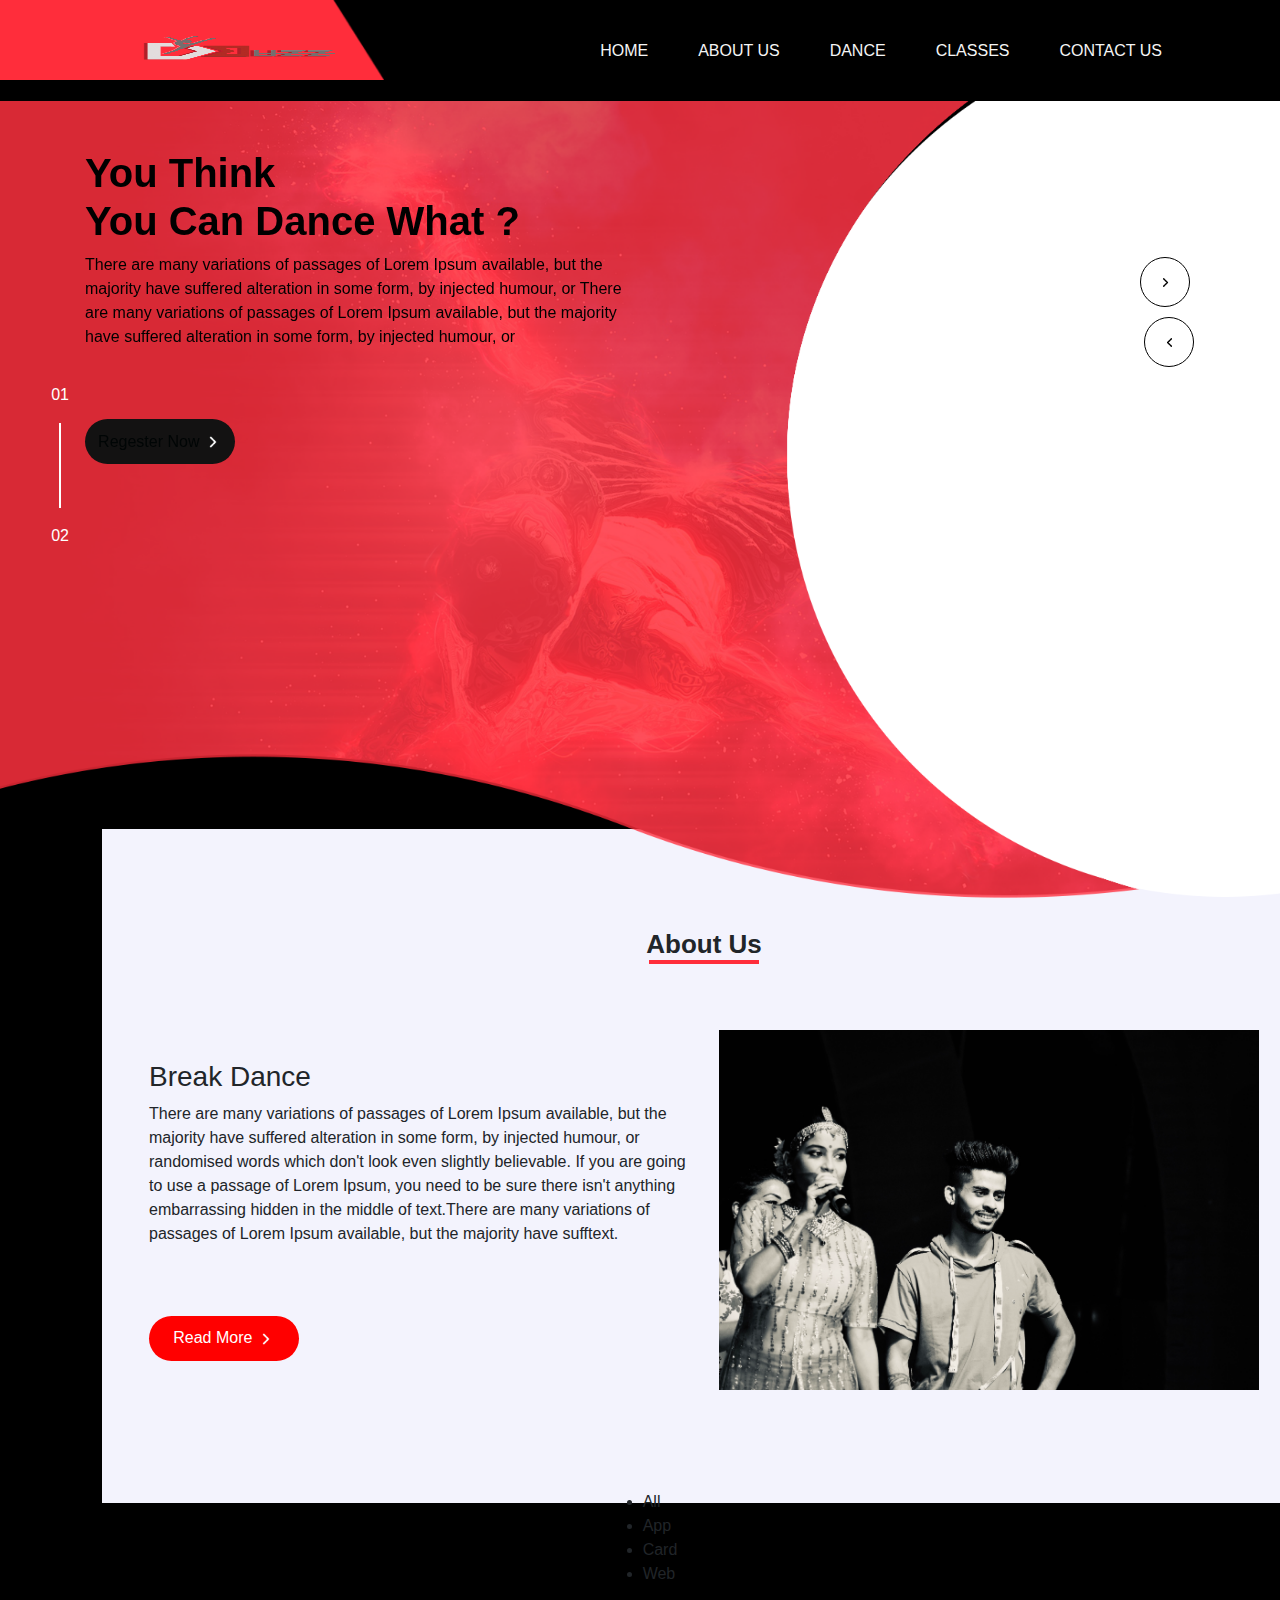
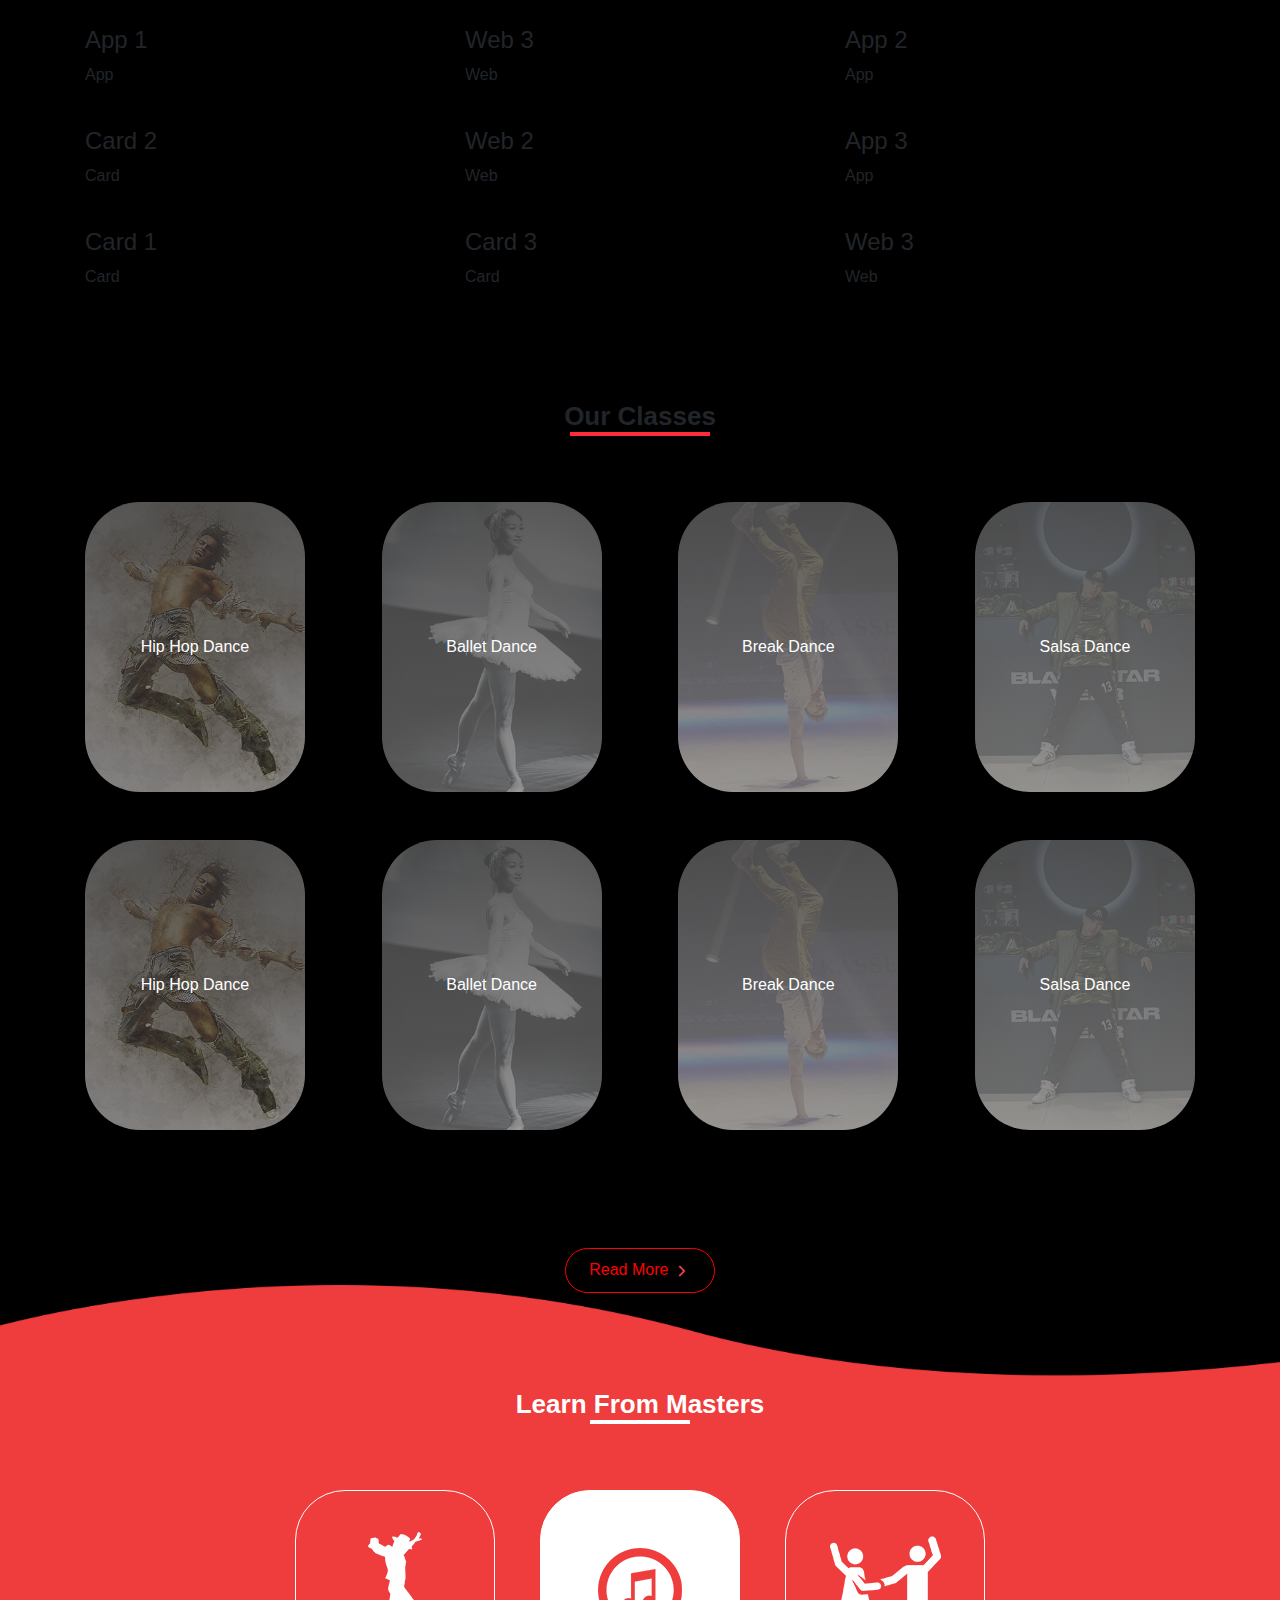
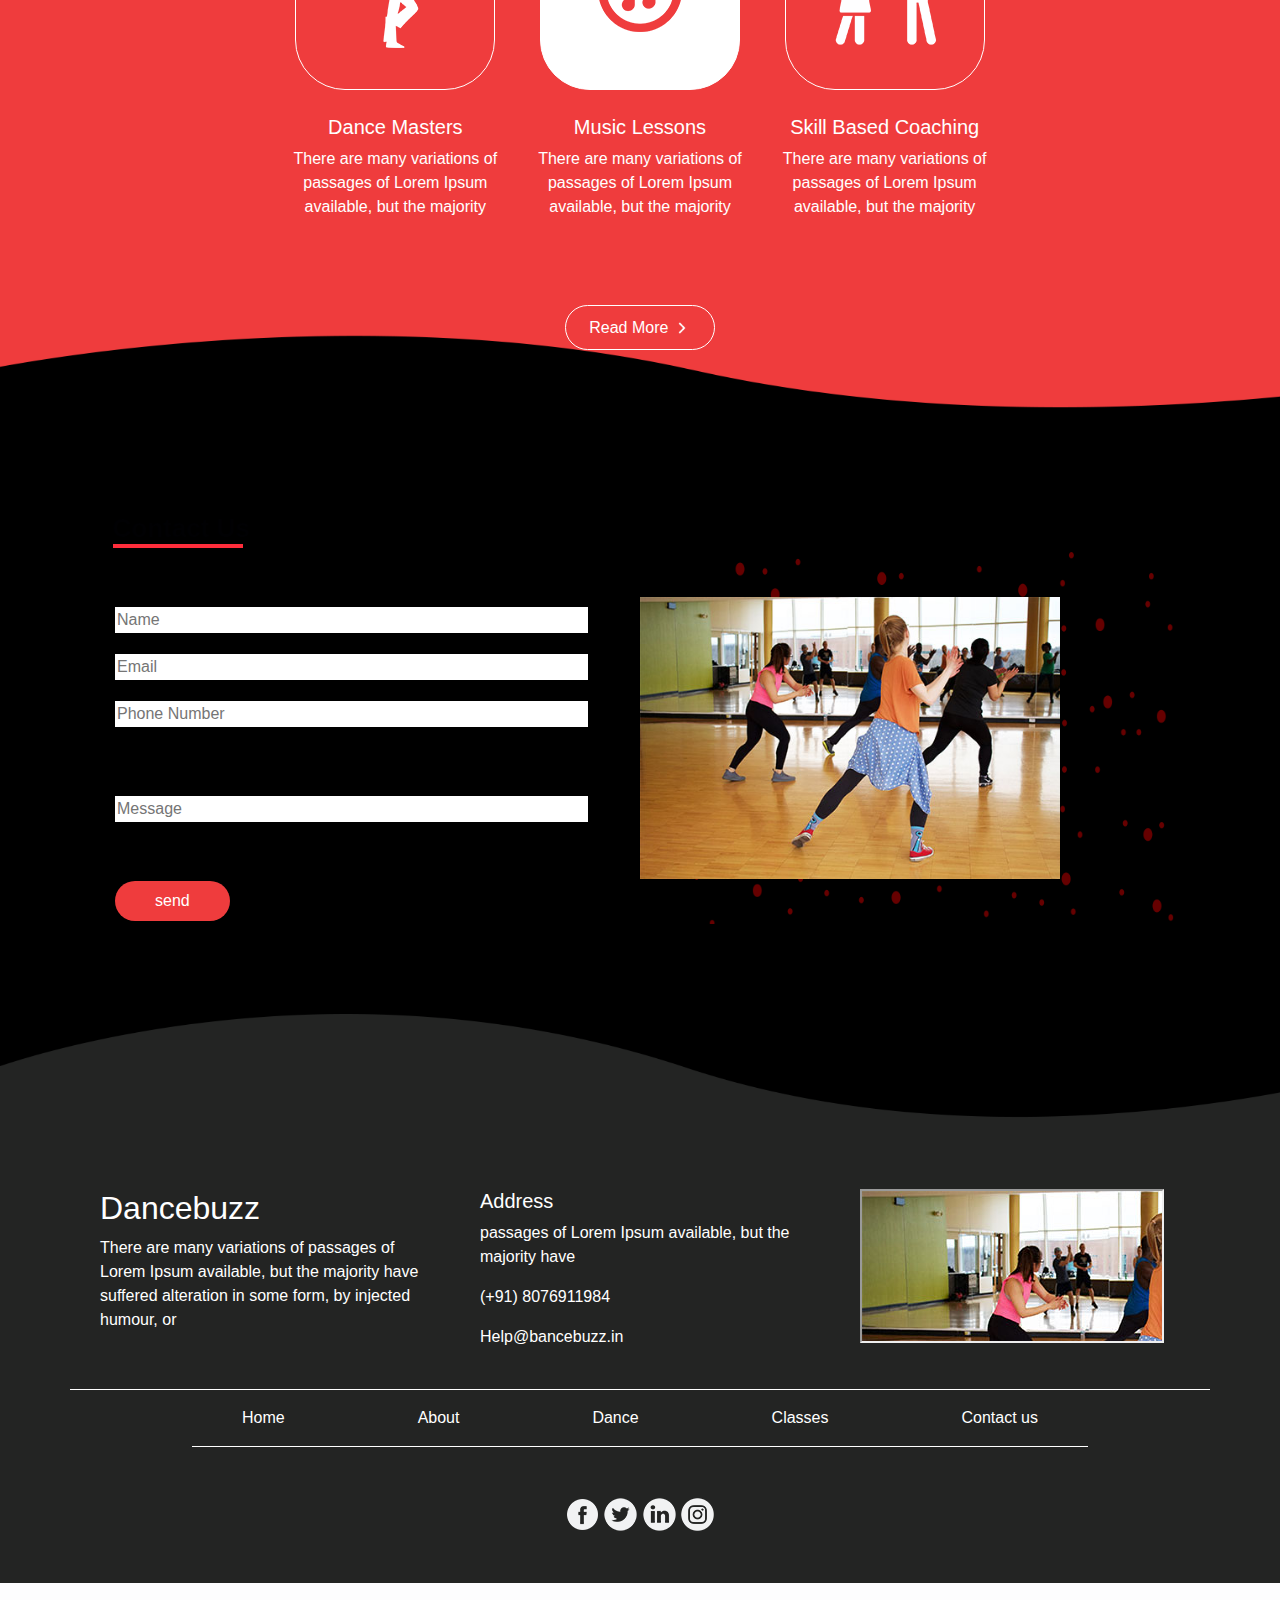
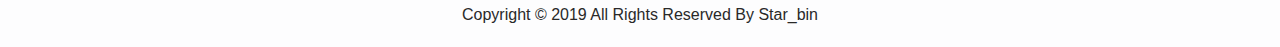
==== index.html @ ec60805b "first commit" ====
<!DOCTYPE html>
<html>

<head>
  <!-- Basic -->
  <meta charset="utf-8" />
  <meta http-equiv="X-UA-Compatible" content="IE=edge" />
  <!-- Mobile Metas -->
  <meta name="viewport" content="width=device-width, initial-scale=1, shrink-to-fit=no" />
  <!-- Site Metas -->
  <meta name="keywords" content="Dancebuzz" />
  <meta name="description" content="bancebuzz.in" />
  <meta name="author" content="robin thakur" />

  <title>Dancebuzz</title>

  <!-- slider stylesheet -->
  <link rel="stylesheet" type="text/css" href="js/owlcarousal.css"/>

  <!-- bootstrap core css -->
  <link rel="stylesheet" type="text/css" href="css/bootstrap.css" />

  <!-- fonts style -->
  <link href="css/popins.css" rel="stylesheet">
  <!-- Custom styles for this template -->
  <link href="css/style.css" rel="stylesheet" />
  <!-- responsive style -->
  <link href="css/responsive.css" rel="stylesheet" />
</head>

<body>

  <div class="hero_area">
    <!-- header section strats -->
    <header class="header_section">
      <div class="container">
        <nav class="navbar navbar-expand-lg custom_nav-container pt-3">
          <a class="navbar-brand" href="index.html">
            <img  class="navbar-brand" src="images/IMG/Dancebuzz logo original.png" alt="" width="300" height="60" class="d-inline-block align-text-top">
          
          </a>
          <button class="navbar-toggler" type="button" data-toggle="collapse" data-target="#navbarSupportedContent"
            aria-controls="navbarSupportedContent" aria-expanded="false" aria-label="Toggle navigation">
            <span class="navbar-toggler-icon"></span>
          </button>

          <div class="collapse navbar-collapse" id="navbarSupportedContent">
            <ul class="navbar-nav ml-auto mr-2">
              <li class="nav-item active">
                <a class="nav-link" href="index.html">Home <span class="sr-only">(current)</span></a>
              </li>
              <li class="nav-item">
                <a class="nav-link" href="about.html">About Us </a>
              </li>
              <li class="nav-item">
                <a class="nav-link" href="dance.html">Dance</a>
              </li>
              <li class="nav-item">
                <a class="nav-link" href="classes.html">Classes</a>
              </li>
              <li class="nav-item">
                <a class="nav-link" href="contact.html">Contact us</a>
              </li>
            </ul>
          </div>
        </nav>
      </div>
    </header>
    <!-- end header section -->
    <!-- slider section -->
    <section class=" slider_section position-relative">
      <div class="number-container d-none d-md-block">
        <div class="number-box">
          <span>
            01
          </span>
          <hr>
          <span>
            02
          </span>
        </div>
      </div>
      <div id="carouselExampleControls" class="carousel slide" data-ride="carousel">
        <div class="carousel-inner">
          <div class="carousel-item active">
            <div class="container slider_item-box">
              <div class="row pt-5">
                <div class="col-md-6">
                  <div class="slider-box-detail">
                    <h1>
                      You Think <br>
                      You Can Dance What ?
                    </h1>
                    <p>
                      There are many variations of passages of Lorem Ipsum available, but the majority have suffered
                      alteration in
                      some form, by injected humour, or There are many variations of passages of Lorem Ipsum available,
                      but
                      the
                      majority have suffered alteration in some form, by injected humour, or 
                    </p>
                    <div>
                      <a href="contact.html"">
                        <div>
                          <span>
                            Regester Now
                          </span>
                          <span>
                            <img src="images/right.png" alt="" style="width: 18px;">
                          </span>
                        </div>
                      </a>
                    </div>
                  </div>
                </div>
                <div class="col-md-6">
                  <div class="slider_box-img">
                    <div class="slider_item_img-box">
                      <img src="images/IMG/DSC_0162.jpg" alt="" class="img-fluid">
                    </div>
                  </div>
                </div>
              </div>


            </div>
          </div>
          <div class="carousel-item">
            <div class="container slider_item-box">
              <div class="row pt-5">
                <div class="col-md-6">
                  <div class="slider-box-detail">
                    <h1>
                      You Think <br>
                      You Can Dance What ?
                    </h1>
                    <p>
                      There are many variations of passages of Lorem Ipsum available, but the majority have suffered
                      alteration in
                      some form, by injected humour, or There are many variations of passages of Lorem Ipsum available,
                      but
                      the
                      majority have suffered alteration in some form, by injected humour, or
                    </p>
                    <div>
                      <a href="contact.html"">
                        <div>
                          <span>
                            Regester Now
                          </span>
                          <span>
                            <img src="images/right.png" alt="" style="width: 18px;">
                          </span>
                        </div>
                      </a>
                    </div>
                  </div>
                </div>
                <div class="col-md-6">
                  <div class="slider_box-img">
                    <div class="slider_item_img-box">
                      <img src="images/IMG/IMG_1008.JPG" alt="" class="img-fluid">
                    </div>
                  </div>
                </div>
              </div>


            </div>
          </div>
          <div class="carousel-item">
            <div class="container slider_item-box">
              <div class="row pt-5">
                <div class="col-md-6">
                  <div class="slider-box-detail">
                    <h1>
                      You Think <br>
                      You Can Dance What ?
                    </h1>
                    <p>
                      There are many variations of passages of Lorem Ipsum available, but the majority have suffered
                      alteration in
                      some form, by injected humour, or There are many variations of passages of Lorem Ipsum available,
                      but
                      the
                      majority have suffered alteration in some form, by injected humour, or
                    </p>
                    <div>
                      <a href="contact.html"">
                        <div>
                          <span>
                            Regester Now
                          </span>
                          <span>
                            <img src="images/right.png" alt="" style="width: 18px;">
                          </span>
                        </div>
                      </a>
                    </div>
                  </div>
                </div>
                <div class="col-md-6">
                  <div class="slider_box-img">
                    <div class="slider_item_img-box">
                      <img src="images/IMG/DSC_0420 2 copy.jpg" alt="" class="img-fluid">
                    </div>
                  </div>
                </div>
              </div>


            </div>
          </div>
        </div>
        <div class="carousel-control">
          <a class="carousel-control-prev" href="#carouselExampleControls" role="button" data-slide="prev">
            <span class="" aria-hidden="true"></span>
            <span class="sr-only">Previous</span>
          </a>
          <a class="carousel-control-next" href="#carouselExampleControls" role="button" data-slide="next">
            <span class="" aria-hidden="true"></span>
            <span class="sr-only">Next</span>
          </a>
        </div>

      </div>

    </section>

    <!-- end slider section -->
  </div>

  <!-- about section -->

  <section class="about_section">
    <div class="container">
      <h2>
        About Us
      </h2>
      <div class="row">
        <div class="col-md-6">
          <div class="about-detail">
            <h3>
              Break Dance
            </h3>
            <p>
              There are many variations of passages of Lorem Ipsum available, but the majority have suffered alteration
              in some form, by injected humour, or randomised words which don't look even slightly believable. If you
              are going to use a passage of Lorem Ipsum, you need to be sure there isn't anything embarrassing hidden in
              the middle of text.There are many variations of passages of Lorem Ipsum available, but the majority have
              sufftext.
            </p>
            <div>
              <a href="about.html">
                <div>
                  <span>
                    Read More
                  </span>
                  <span>
                    <img src="images/right.png" alt="" style="width: 18px;">
                  </span>
                </div>
              </a>
            </div>
          </div>
        </div>
        <div class="col-md-6">
          <div class="about-imge-box">
            <img src="images/IMG/DSC_0420 2 copy.jpg" alt="" class="img-fluid">
          </div>
        </div>
      </div>
    </div>
  </section>

  <!-- end about section -->
  <section id="portfolio" class="portfolio">
    <div class="container">

      <div class="row">
        <div class="col-lg-12 d-flex justify-content-center">
          <ul id="portfolio-flters">
            <li data-filter="*" class="filter-active">All</li>
            <li data-filter=".filter-app">App</li>
            <li data-filter=".filter-card">Card</li>
            <li data-filter=".filter-web">Web</li>
          </ul>
        </div>
      </div>

      <div class="row portfolio-container">

        <div class="col-lg-4 col-md-6 portfolio-item filter-app">
          <div class="portfolio-wrap">
            <img src="assets/img/portfolio/portfolio-1.jpg" class="img-fluid" alt="">
            <div class="portfolio-info">
              <h4>App 1</h4>
              <p>App</p>
              <div class="portfolio-links">
                <a href="assets/img/portfolio/portfolio-1.jpg" data-gallery="portfolioGallery" class="portfolio-lightbox" title="App 1"><i class="bx bx-plus"></i></a>
                <a href="portfolio-details.html" class="portfolio-details-lightbox" data-glightbox="type: external" title="Portfolio Details"><i class="bx bx-link"></i></a>
              </div>
            </div>
          </div>
        </div>

        <div class="col-lg-4 col-md-6 portfolio-item filter-web">
          <div class="portfolio-wrap">
            <img src="assets/img/portfolio/portfolio-2.jpg" class="img-fluid" alt="">
            <div class="portfolio-info">
              <h4>Web 3</h4>
              <p>Web</p>
              <div class="portfolio-links">
                <a href="assets/img/portfolio/portfolio-2.jpg" data-gallery="portfolioGallery" class="portfolio-lightbox" title="Web 3"><i class="bx bx-plus"></i></a>
                <a href="portfolio-details.html" class="portfolio-details-lightbox" data-glightbox="type: external" title="Portfolio Details"><i class="bx bx-link"></i></a>
              </div>
            </div>
          </div>
        </div>

        <div class="col-lg-4 col-md-6 portfolio-item filter-app">
          <div class="portfolio-wrap">
            <img src="assets/img/portfolio/portfolio-3.jpg" class="img-fluid" alt="">
            <div class="portfolio-info">
              <h4>App 2</h4>
              <p>App</p>
              <div class="portfolio-links">
                <a href="assets/img/portfolio/portfolio-3.jpg" data-gallery="portfolioGallery" class="portfolio-lightbox" title="App 2"><i class="bx bx-plus"></i></a>
                <a href="portfolio-details.html" class="portfolio-details-lightbox" data-glightbox="type: external" title="Portfolio Details"><i class="bx bx-link"></i></a>
              </div>
            </div>
          </div>
        </div>

        <div class="col-lg-4 col-md-6 portfolio-item filter-card">
          <div class="portfolio-wrap">
            <img src="assets/img/portfolio/portfolio-4.jpg" class="img-fluid" alt="">
            <div class="portfolio-info">
              <h4>Card 2</h4>
              <p>Card</p>
              <div class="portfolio-links">
                <a href="assets/img/portfolio/portfolio-4.jpg" data-gallery="portfolioGallery" class="portfolio-lightbox" title="Card 2"><i class="bx bx-plus"></i></a>
                <a href="portfolio-details.html" class="portfolio-details-lightbox" data-glightbox="type: external" title="Portfolio Details"><i class="bx bx-link"></i></a>
              </div>
            </div>
          </div>
        </div>

        <div class="col-lg-4 col-md-6 portfolio-item filter-web">
          <div class="portfolio-wrap">
            <img src="assets/img/portfolio/portfolio-5.jpg" class="img-fluid" alt="">
            <div class="portfolio-info">
              <h4>Web 2</h4>
              <p>Web</p>
              <div class="portfolio-links">
                <a href="assets/img/portfolio/portfolio-5.jpg" data-gallery="portfolioGallery" class="portfolio-lightbox" title="Web 2"><i class="bx bx-plus"></i></a>
                <a href="portfolio-details.html" class="portfolio-details-lightbox" data-glightbox="type: external" title="Portfolio Details"><i class="bx bx-link"></i></a>
              </div>
            </div>
          </div>
        </div>

        <div class="col-lg-4 col-md-6 portfolio-item filter-app">
          <div class="portfolio-wrap">
            <img src="assets/img/portfolio/portfolio-6.jpg" class="img-fluid" alt="">
            <div class="portfolio-info">
              <h4>App 3</h4>
              <p>App</p>
              <div class="portfolio-links">
                <a href="assets/img/portfolio/portfolio-6.jpg" data-gallery="portfolioGallery" class="portfolio-lightbox" title="App 3"><i class="bx bx-plus"></i></a>
                <a href="portfolio-details.html" class="portfolio-details-lightbox" data-glightbox="type: external" title="Portfolio Details"><i class="bx bx-link"></i></a>
              </div>
            </div>
          </div>
        </div>

        <div class="col-lg-4 col-md-6 portfolio-item filter-card">
          <div class="portfolio-wrap">
            <img src="assets/img/portfolio/portfolio-7.jpg" class="img-fluid" alt="">
            <div class="portfolio-info">
              <h4>Card 1</h4>
              <p>Card</p>
              <div class="portfolio-links">
                <a href="assets/img/portfolio/portfolio-7.jpg" data-gallery="portfolioGallery" class="portfolio-lightbox" title="Card 1"><i class="bx bx-plus"></i></a>
                <a href="portfolio-details.html" class="portfolio-details-lightbox" data-glightbox="type: external" title="Portfolio Details"><i class="bx bx-link"></i></a>
              </div>
            </div>
          </div>
        </div>

        <div class="col-lg-4 col-md-6 portfolio-item filter-card">
          <div class="portfolio-wrap">
            <img src="assets/img/portfolio/portfolio-8.jpg" class="img-fluid" alt="">
            <div class="portfolio-info">
              <h4>Card 3</h4>
              <p>Card</p>
              <div class="portfolio-links">
                <a href="assets/img/portfolio/portfolio-8.jpg" data-gallery="portfolioGallery" class="portfolio-lightbox" title="Card 3"><i class="bx bx-plus"></i></a>
                <a href="portfolio-details.html" class="portfolio-details-lightbox" data-glightbox="type: external" title="Portfolio Details"><i class="bx bx-link"></i></a>
              </div>
            </div>
          </div>
        </div>

        <div class="col-lg-4 col-md-6 portfolio-item filter-web">
          <div class="portfolio-wrap">
            <img src="assets/img/portfolio/portfolio-9.jpg" class="img-fluid" alt="">
            <div class="portfolio-info">
              <h4>Web 3</h4>
              <p>Web</p>
              <div class="portfolio-links">
                <a href="assets/img/portfolio/portfolio-9.jpg" data-gallery="portfolioGallery" class="portfolio-lightbox" title="Web 3"><i class="bx bx-plus"></i></a>
                <a href="portfolio-details.html" class="portfolio-details-lightbox" data-glightbox="type: external" title="Portfolio Details"><i class="bx bx-link"></i></a>
              </div>
            </div>
          </div>
        </div>

      </div>

    </div>
  </section><!-- End Portfolio Section -->


  <!-- class section -->
  <section class="class_section py-5 my-5">
    <h2>
      Our Classes
    </h2>
    <div class="container  pb-5 ">
      <div class="d-flex justify-content-between flex-wrap">
        <div class="mt-4 mx-auto mx-sm-0 mt-lg-0">
          <div class="class_img-box box-img-1">
            <a href="">
              Hip Hop Dance
            </a>
          </div>
        </div>
        <div class="mt-4 mx-auto mx-sm-0 mt-lg-0">
          <div class="class_img-box box-img-2">
            <a href="">
              Ballet Dance
            </a>
          </div>
        </div>
        <div class="mt-4 mx-auto mx-sm-0 mt-lg-0">
          <div class="class_img-box box-img-3">
            <a href="">
              Break Dance
            </a>
          </div>
        </div>
        <div class="mt-4 mx-auto mx-sm-0 mt-lg-0">
          <div class="class_img-box box-img-4">
            <a href="">
              Salsa Dance
            </a>
          </div>
        </div>
      </div>
    </div>
    <div class="container  pb-5 ">
      <div class="d-flex justify-content-between flex-wrap">
        <div class="mt-4 mx-auto mx-sm-0 mt-lg-0">
          <div class="class_img-box box-img-1">
            <a href="">
              Hip Hop Dance
            </a>
          </div>
        </div>
        <div class="mt-4 mx-auto mx-sm-0 mt-lg-0">
          <div class="class_img-box box-img-2">
            <a href="">
              Ballet Dance
            </a>
          </div>
        </div>
        <div class="mt-4 mx-auto mx-sm-0 mt-lg-0">
          <div class="class_img-box box-img-3">
            <a href="">
              Break Dance
            </a>
          </div>
        </div>
        <div class="mt-4 mx-auto mx-sm-0 mt-lg-0">
          <div class="class_img-box box-img-4">
            <a href="">
              Salsa Dance
            </a>
          </div>
        </div>
      </div>
    </div>
    <div class="class_section-btn">
      <a href="">
        <div>
          <span>
            Read More
          </span>
          <span>
            <img src="images/red-next.png" alt="" style="width: 18px;">
          </span>
        </div>
      </a>
    </div>
  </section>
  <!-- end class section -->
  <!-- master section -->
  <section class="master_section mb-5">
    <h2>
      Learn From Masters
    </h2>
    <div class="master_custom-container">
      <div class="row">
        <div class="col-md-4">
          <div class="master_content-box">
            <div class="master_img-box">
              <img src="images/master-1.png" alt="">
            </div>
            <div class="master_detail">
              <h4>
                Dance Masters

              </h4>
              <p>
                There are many variations of passages of Lorem Ipsum available, but the
                majority
              </p>
            </div>
          </div>
        </div>
        <div class="col-md-4">
          <div class="master_content-box">
            <div class="master_img-box master_img-box-white">
              <img src="images/master-2.png" alt="">
            </div>
            <div class="master_detail">
              <h4>
                Music Lessons

              </h4>
              <p>
                There are many variations of passages of Lorem Ipsum available, but the
                majority
              </p>
            </div>
          </div>
        </div>

        <div class="col-md-4">
          <div class="master_content-box">
            <div class="master_img-box">
              <img src="images/master-3.png" alt="">
            </div>
            <div class="master_detail">
              <h4>
                Skill Based Coaching


              </h4>
              <p>
                There are many variations of passages of Lorem Ipsum available, but the
                majority
              </p>
            </div>
          </div>
        </div>
      </div>
      <div class="master_section-btn">
        <a href="">
          <div>
            <span>
              Read More
            </span>
            <span>
              <img src="images/right.png" alt="" style="width: 18px;">
            </span>
          </div>
        </a>
      </div>
    </div>

  </section>
  <!-- end master section -->

  <!-- contact section -->

  <section class="contact_section py-5">

    <div class="container">
      <div class="d-flex justify-content-center d-md-block">
        <h2>
          Contact Us
        </h2>
      </div>
      <div class="row">
        <div class="col-md-6">
          <form action="">
            <div class="contact_form-container">
              <div>
                <div>
                  <input type="text" placeholder="Name">
                </div>
                <div>
                  <input type="email" placeholder="Email">
                </div>
                <div>
                  <input type="text" placeholder="Phone Number">
                </div>
                <div class="mt-5">
                  <input type="text" placeholder="Message">
                </div>
                <div class="mt-5">
                  <button type="submit">
                    send
                  </button>
                </div>
              </div>

            </div>

          </form>
        </div>
        <div class="col-md-6">
          <div class="contact_img-box">
            <img src="images/dance.jpg" alt="">
          </div>
        </div>
      </div>
    </div>
  </section>
  <!-- end contact section -->


  <!-- info section -->
  <section class="info_section">
    <div class="container ">
      <div class="row custom_border-btm mb-3 pb-4">
        <div class="col-md-4 info_logo">
          <h2>
            Dancebuzz
          </h2>
          <p>
            There are many variations of passages of Lorem Ipsum available, but the majority have suffered alteration in
            some form, by injected humour, or
          </p>
        </div>
        <div class="col-md-4 info_address">
          <h5>
            Address
          </h5>
          <p>
            passages of Lorem Ipsum available, but the majority have
          </p>
          <p>
            (+91) 8076911984
          </p>
          <p>
            Help@bancebuzz.in
          </p>
        </div>
        <div class="col-md-4 info_news">
         <iframe src="images/dance.jpg"" frameborder="2"></iframe>
            </div>
          </form>
        </div>

      </div>
      <div class="info_nav ">
        <nav class="custom_border-btm">
          <ul>
            <li>
              <a href="index.html"> Home</a>
            </li>
            <li>
              <a href="about.html">About</a>
            </li>
            <li>
              <a href="dance.html">Dance</a>
            </li>
            <li>
              <a href="classes.html">Classes</a>
            </li>

            <li>
              <a href="contact.html">Contact us</a>
            </li>
          </ul>
        </nav>
      </div>
      <div>
        <div class="info_social">
          <div>
            <img src="images/fb.png" alt="">
          </div>
          <div>
            <img src="images/twitter.png" alt="">
          </div>
          <div>
            <img src="images/linkedin.png" alt="">
          </div>
          <div>
            <img src="images/insta.png" alt="">
          </div>
        </div>
      </div>
    </div>
  </section>
  <!-- endsss info section -->



  <!-- footer section -->
  <section class="container-fluid footer_section">
    <p>
      Copyright &copy; 2019 All Rights Reserved By
      <a href="https://robinthakur.netlify.app/">Star_bin</a>
    </p>
  </section>
  <!-- footer section -->

  <script type="text/javascript" src="js/jquery-3.4.1.min.js"></script>
  <script type="text/javascript" src="js/bootstrap.js"></script>





</body>

</html>
---- js/owlcarousal.css ----
.owl-carousel,.owl-carousel .owl-item{-webkit-tap-highlight-color:transparent;position:relative}.owl-carousel{display:none;width:100%;z-index:1}.owl-carousel .owl-stage{position:relative;-ms-touch-action:pan-Y}.owl-carousel .owl-stage:after{content:".";display:block;clear:both;visibility:hidden;line-height:0;height:0}.owl-carousel .owl-stage-outer{position:relative;overflow:hidden;-webkit-transform:translate3d(0,0,0)}.owl-carousel .owl-item{min-height:1px;float:left;-webkit-backface-visibility:hidden;-webkit-touch-callout:none}.owl-carousel .owl-item img{display:block;width:100%;-webkit-transform-style:preserve-3d}.owl-carousel .owl-dots.disabled,.owl-carousel .owl-nav.disabled{display:none}.owl-carousel .owl-dot,.owl-carousel .owl-nav .owl-next,.owl-carousel .owl-nav .owl-prev{cursor:pointer;cursor:hand;-webkit-user-select:none;-khtml-user-select:none;-moz-user-select:none;-ms-user-select:none;user-select:none}.owl-carousel.owl-loaded{display:block}.owl-carousel.owl-loading{opacity:0;display:block}.owl-carousel.owl-hidden{opacity:0}.owl-carousel.owl-refresh .owl-item{display:none}.owl-carousel.owl-drag .owl-item{-webkit-user-select:none;-moz-user-select:none;-ms-user-select:none;user-select:none}.owl-carousel.owl-grab{cursor:move;cursor:grab}.owl-carousel.owl-rtl{direction:rtl}.owl-carousel.owl-rtl .owl-item{float:right}.no-js .owl-carousel{display:block}.owl-carousel .animated{-webkit-animation-duration:1s;animation-duration:1s;-webkit-animation-fill-mode:both;animation-fill-mode:both}.owl-carousel .owl-animated-in{z-index:0}.owl-carousel .owl-animated-out{z-index:1}.owl-carousel .fadeOut{-webkit-animation-name:fadeOut;animation-name:fadeOut}@-webkit-keyframes fadeOut{0%{opacity:1}100%{opacity:0}}@keyframes fadeOut{0%{opacity:1}100%{opacity:0}}.owl-height{transition:height .5s ease-in-out}.owl-carousel .owl-item .owl-lazy{opacity:0;transition:opacity .4s ease}.owl-carousel .owl-item img.owl-lazy{-webkit-transform-style:preserve-3d;transform-style:preserve-3d}.owl-carousel .owl-video-wrapper{position:relative;height:100%;background:#000}.owl-carousel .owl-video-play-icon{position:absolute;height:80px;width:80px;left:50%;top:50%;margin-left:-40px;margin-top:-40px;background:url(owl.video.play.png) no-repeat;cursor:pointer;z-index:1;-webkit-backface-visibility:hidden;transition:-webkit-transform .1s ease;transition:transform .1s ease}.owl-carousel .owl-video-play-icon:hover{-webkit-transform:scale(1.3,1.3);-ms-transform:scale(1.3,1.3);transform:scale(1.3,1.3)}.owl-carousel .owl-video-playing .owl-video-play-icon,.owl-carousel .owl-video-playing .owl-video-tn{display:none}.owl-carousel .owl-video-tn{opacity:0;height:100%;background-position:center center;background-repeat:no-repeat;background-size:contain;transition:opacity .4s ease}.owl-carousel .owl-video-frame{position:relative;z-index:1;height:100%;width:100%}
---- css/popins.css ----
/* devanagari */
@font-face {
    font-family: 'Poppins';
    font-style: normal;
    font-weight: 300;
    font-display: swap;
    src: url(https://fonts.gstatic.com/s/poppins/v15/pxiByp8kv8JHgFVrLDz8Z11lFd2JQEl8qw.woff2) format('woff2');
    unicode-range: U+0900-097F, U+1CD0-1CF6, U+1CF8-1CF9, U+200C-200D, U+20A8, U+20B9, U+25CC, U+A830-A839, U+A8E0-A8FB;
  }
  /* latin-ext */
  @font-face {
    font-family: 'Poppins';
    font-style: normal;
    font-weight: 300;
    font-display: swap;
    src: url(https://fonts.gstatic.com/s/poppins/v15/pxiByp8kv8JHgFVrLDz8Z1JlFd2JQEl8qw.woff2) format('woff2');
    unicode-range: U+0100-024F, U+0259, U+1E00-1EFF, U+2020, U+20A0-20AB, U+20AD-20CF, U+2113, U+2C60-2C7F, U+A720-A7FF;
  }
  /* latin */
  @font-face {
    font-family: 'Poppins';
    font-style: normal;
    font-weight: 300;
    font-display: swap;
    src: url(https://fonts.gstatic.com/s/poppins/v15/pxiByp8kv8JHgFVrLDz8Z1xlFd2JQEk.woff2) format('woff2');
    unicode-range: U+0000-00FF, U+0131, U+0152-0153, U+02BB-02BC, U+02C6, U+02DA, U+02DC, U+2000-206F, U+2074, U+20AC, U+2122, U+2191, U+2193, U+2212, U+2215, U+FEFF, U+FFFD;
  }
  /* devanagari */
  @font-face {
    font-family: 'Poppins';
    font-style: normal;
    font-weight: 400;
    font-display: swap;
    src: url(https://fonts.gstatic.com/s/poppins/v15/pxiEyp8kv8JHgFVrJJbecnFHGPezSQ.woff2) format('woff2');
    unicode-range: U+0900-097F, U+1CD0-1CF6, U+1CF8-1CF9, U+200C-200D, U+20A8, U+20B9, U+25CC, U+A830-A839, U+A8E0-A8FB;
  }
  /* latin-ext */
  @font-face {
    font-family: 'Poppins';
    font-style: normal;
    font-weight: 400;
    font-display: swap;
    src: url(https://fonts.gstatic.com/s/poppins/v15/pxiEyp8kv8JHgFVrJJnecnFHGPezSQ.woff2) format('woff2');
    unicode-range: U+0100-024F, U+0259, U+1E00-1EFF, U+2020, U+20A0-20AB, U+20AD-20CF, U+2113, U+2C60-2C7F, U+A720-A7FF;
  }
  /* latin */
  @font-face {
    font-family: 'Poppins';
    font-style: normal;
    font-weight: 400;
    font-display: swap;
    src: url(https://fonts.gstatic.com/s/poppins/v15/pxiEyp8kv8JHgFVrJJfecnFHGPc.woff2) format('woff2');
    unicode-range: U+0000-00FF, U+0131, U+0152-0153, U+02BB-02BC, U+02C6, U+02DA, U+02DC, U+2000-206F, U+2074, U+20AC, U+2122, U+2191, U+2193, U+2212, U+2215, U+FEFF, U+FFFD;
  }
  /* devanagari */
  @font-face {
    font-family: 'Poppins';
    font-style: normal;
    font-weight: 600;
    font-display: swap;
    src: url(https://fonts.gstatic.com/s/poppins/v15/pxiByp8kv8JHgFVrLEj6Z11lFd2JQEl8qw.woff2) format('woff2');
    unicode-range: U+0900-097F, U+1CD0-1CF6, U+1CF8-1CF9, U+200C-200D, U+20A8, U+20B9, U+25CC, U+A830-A839, U+A8E0-A8FB;
  }
  /* latin-ext */
  @font-face {
    font-family: 'Poppins';
    font-style: normal;
    font-weight: 600;
    font-display: swap;
    src: url(https://fonts.gstatic.com/s/poppins/v15/pxiByp8kv8JHgFVrLEj6Z1JlFd2JQEl8qw.woff2) format('woff2');
    unicode-range: U+0100-024F, U+0259, U+1E00-1EFF, U+2020, U+20A0-20AB, U+20AD-20CF, U+2113, U+2C60-2C7F, U+A720-A7FF;
  }
  /* latin */
  @font-face {
    font-family: 'Poppins';
    font-style: normal;
    font-weight: 600;
    font-display: swap;
    src: url(https://fonts.gstatic.com/s/poppins/v15/pxiByp8kv8JHgFVrLEj6Z1xlFd2JQEk.woff2) format('woff2');
    unicode-range: U+0000-00FF, U+0131, U+0152-0153, U+02BB-02BC, U+02C6, U+02DA, U+02DC, U+2000-206F, U+2074, U+20AC, U+2122, U+2191, U+2193, U+2212, U+2215, U+FEFF, U+FFFD;
  }
  /* devanagari */
  @font-face {
    font-family: 'Poppins';
    font-style: normal;
    font-weight: 700;
    font-display: swap;
    src: url(https://fonts.gstatic.com/s/poppins/v15/pxiByp8kv8JHgFVrLCz7Z11lFd2JQEl8qw.woff2) format('woff2');
    unicode-range: U+0900-097F, U+1CD0-1CF6, U+1CF8-1CF9, U+200C-200D, U+20A8, U+20B9, U+25CC, U+A830-A839, U+A8E0-A8FB;
  }
  /* latin-ext */
  @font-face {
    font-family: 'Poppins';
    font-style: normal;
    font-weight: 700;
    font-display: swap;
    src: url(https://fonts.gstatic.com/s/poppins/v15/pxiByp8kv8JHgFVrLCz7Z1JlFd2JQEl8qw.woff2) format('woff2');
    unicode-range: U+0100-024F, U+0259, U+1E00-1EFF, U+2020, U+20A0-20AB, U+20AD-20CF, U+2113, U+2C60-2C7F, U+A720-A7FF;
  }
  /* latin */
  @font-face {
    font-family: 'Poppins';
    font-style: normal;
    font-weight: 700;
    font-display: swap;
    src: url(https://fonts.gstatic.com/s/poppins/v15/pxiByp8kv8JHgFVrLCz7Z1xlFd2JQEk.woff2) format('woff2');
    unicode-range: U+0000-00FF, U+0131, U+0152-0153, U+02BB-02BC, U+02C6, U+02DA, U+02DC, U+2000-206F, U+2074, U+20AC, U+2122, U+2191, U+2193, U+2212, U+2215, U+FEFF, U+FFFD;
  }
  /* cyrillic-ext */
  @font-face {
    font-family: 'Roboto';
    font-style: normal;
    font-weight: 300;
    font-display: swap;
    src: url(https://fonts.gstatic.com/s/roboto/v29/KFOlCnqEu92Fr1MmSU5fCRc4AMP6lbBP.woff2) format('woff2');
    unicode-range: U+0460-052F, U+1C80-1C88, U+20B4, U+2DE0-2DFF, U+A640-A69F, U+FE2E-FE2F;
  }
  /* cyrillic */
  @font-face {
    font-family: 'Roboto';
    font-style: normal;
    font-weight: 300;
    font-display: swap;
    src: url(https://fonts.gstatic.com/s/roboto/v29/KFOlCnqEu92Fr1MmSU5fABc4AMP6lbBP.woff2) format('woff2');
    unicode-range: U+0400-045F, U+0490-0491, U+04B0-04B1, U+2116;
  }
  /* greek-ext */
  @font-face {
    font-family: 'Roboto';
    font-style: normal;
    font-weight: 300;
    font-display: swap;
    src: url(https://fonts.gstatic.com/s/roboto/v29/KFOlCnqEu92Fr1MmSU5fCBc4AMP6lbBP.woff2) format('woff2');
    unicode-range: U+1F00-1FFF;
  }
  /* greek */
  @font-face {
    font-family: 'Roboto';
    font-style: normal;
    font-weight: 300;
    font-display: swap;
    src: url(https://fonts.gstatic.com/s/roboto/v29/KFOlCnqEu92Fr1MmSU5fBxc4AMP6lbBP.woff2) format('woff2');
    unicode-range: U+0370-03FF;
  }
  /* vietnamese */
  @font-face {
    font-family: 'Roboto';
    font-style: normal;
    font-weight: 300;
    font-display: swap;
    src: url(https://fonts.gstatic.com/s/roboto/v29/KFOlCnqEu92Fr1MmSU5fCxc4AMP6lbBP.woff2) format('woff2');
    unicode-range: U+0102-0103, U+0110-0111, U+0128-0129, U+0168-0169, U+01A0-01A1, U+01AF-01B0, U+1EA0-1EF9, U+20AB;
  }
  /* latin-ext */
  @font-face {
    font-family: 'Roboto';
    font-style: normal;
    font-weight: 300;
    font-display: swap;
    src: url(https://fonts.gstatic.com/s/roboto/v29/KFOlCnqEu92Fr1MmSU5fChc4AMP6lbBP.woff2) format('woff2');
    unicode-range: U+0100-024F, U+0259, U+1E00-1EFF, U+2020, U+20A0-20AB, U+20AD-20CF, U+2113, U+2C60-2C7F, U+A720-A7FF;
  }
  /* latin */
  @font-face {
    font-family: 'Roboto';
    font-style: normal;
    font-weight: 300;
    font-display: swap;
    src: url(https://fonts.gstatic.com/s/roboto/v29/KFOlCnqEu92Fr1MmSU5fBBc4AMP6lQ.woff2) format('woff2');
    unicode-range: U+0000-00FF, U+0131, U+0152-0153, U+02BB-02BC, U+02C6, U+02DA, U+02DC, U+2000-206F, U+2074, U+20AC, U+2122, U+2191, U+2193, U+2212, U+2215, U+FEFF, U+FFFD;
  }
  /* cyrillic-ext */
  @font-face {
    font-family: 'Roboto';
    font-style: normal;
    font-weight: 400;
    font-display: swap;
    src: url(https://fonts.gstatic.com/s/roboto/v29/KFOmCnqEu92Fr1Mu72xKKTU1Kvnz.woff2) format('woff2');
    unicode-range: U+0460-052F, U+1C80-1C88, U+20B4, U+2DE0-2DFF, U+A640-A69F, U+FE2E-FE2F;
  }
  /* cyrillic */
  @font-face {
    font-family: 'Roboto';
    font-style: normal;
    font-weight: 400;
    font-display: swap;
    src: url(https://fonts.gstatic.com/s/roboto/v29/KFOmCnqEu92Fr1Mu5mxKKTU1Kvnz.woff2) format('woff2');
    unicode-range: U+0400-045F, U+0490-0491, U+04B0-04B1, U+2116;
  }
  /* greek-ext */
  @font-face {
    font-family: 'Roboto';
    font-style: normal;
    font-weight: 400;
    font-display: swap;
    src: url(https://fonts.gstatic.com/s/roboto/v29/KFOmCnqEu92Fr1Mu7mxKKTU1Kvnz.woff2) format('woff2');
    unicode-range: U+1F00-1FFF;
  }
  /* greek */
  @font-face {
    font-family: 'Roboto';
    font-style: normal;
    font-weight: 400;
    font-display: swap;
    src: url(https://fonts.gstatic.com/s/roboto/v29/KFOmCnqEu92Fr1Mu4WxKKTU1Kvnz.woff2) format('woff2');
    unicode-range: U+0370-03FF;
  }
  /* vietnamese */
  @font-face {
    font-family: 'Roboto';
    font-style: normal;
    font-weight: 400;
    font-display: swap;
    src: url(https://fonts.gstatic.com/s/roboto/v29/KFOmCnqEu92Fr1Mu7WxKKTU1Kvnz.woff2) format('woff2');
    unicode-range: U+0102-0103, U+0110-0111, U+0128-0129, U+0168-0169, U+01A0-01A1, U+01AF-01B0, U+1EA0-1EF9, U+20AB;
  }
  /* latin-ext */
  @font-face {
    font-family: 'Roboto';
    font-style: normal;
    font-weight: 400;
    font-display: swap;
    src: url(https://fonts.gstatic.com/s/roboto/v29/KFOmCnqEu92Fr1Mu7GxKKTU1Kvnz.woff2) format('woff2');
    unicode-range: U+0100-024F, U+0259, U+1E00-1EFF, U+2020, U+20A0-20AB, U+20AD-20CF, U+2113, U+2C60-2C7F, U+A720-A7FF;
  }
  /* latin */
  @font-face {
    font-family: 'Roboto';
    font-style: normal;
    font-weight: 400;
    font-display: swap;
    src: url(https://fonts.gstatic.com/s/roboto/v29/KFOmCnqEu92Fr1Mu4mxKKTU1Kg.woff2) format('woff2');
    unicode-range: U+0000-00FF, U+0131, U+0152-0153, U+02BB-02BC, U+02C6, U+02DA, U+02DC, U+2000-206F, U+2074, U+20AC, U+2122, U+2191, U+2193, U+2212, U+2215, U+FEFF, U+FFFD;
  }
  /* cyrillic-ext */
  @font-face {
    font-family: 'Roboto';
    font-style: normal;
    font-weight: 700;
    font-display: swap;
    src: url(https://fonts.gstatic.com/s/roboto/v29/KFOlCnqEu92Fr1MmWUlfCRc4AMP6lbBP.woff2) format('woff2');
    unicode-range: U+0460-052F, U+1C80-1C88, U+20B4, U+2DE0-2DFF, U+A640-A69F, U+FE2E-FE2F;
  }
  /* cyrillic */
  @font-face {
    font-family: 'Roboto';
    font-style: normal;
    font-weight: 700;
    font-display: swap;
    src: url(https://fonts.gstatic.com/s/roboto/v29/KFOlCnqEu92Fr1MmWUlfABc4AMP6lbBP.woff2) format('woff2');
    unicode-range: U+0400-045F, U+0490-0491, U+04B0-04B1, U+2116;
  }
  /* greek-ext */
  @font-face {
    font-family: 'Roboto';
    font-style: normal;
    font-weight: 700;
    font-display: swap;
    src: url(https://fonts.gstatic.com/s/roboto/v29/KFOlCnqEu92Fr1MmWUlfCBc4AMP6lbBP.woff2) format('woff2');
    unicode-range: U+1F00-1FFF;
  }
  /* greek */
  @font-face {
    font-family: 'Roboto';
    font-style: normal;
    font-weight: 700;
    font-display: swap;
    src: url(https://fonts.gstatic.com/s/roboto/v29/KFOlCnqEu92Fr1MmWUlfBxc4AMP6lbBP.woff2) format('woff2');
    unicode-range: U+0370-03FF;
  }
  /* vietnamese */
  @font-face {
    font-family: 'Roboto';
    font-style: normal;
    font-weight: 700;
    font-display: swap;
    src: url(https://fonts.gstatic.com/s/roboto/v29/KFOlCnqEu92Fr1MmWUlfCxc4AMP6lbBP.woff2) format('woff2');
    unicode-range: U+0102-0103, U+0110-0111, U+0128-0129, U+0168-0169, U+01A0-01A1, U+01AF-01B0, U+1EA0-1EF9, U+20AB;
  }
  /* latin-ext */
  @font-face {
    font-family: 'Roboto';
    font-style: normal;
    font-weight: 700;
    font-display: swap;
    src: url(https://fonts.gstatic.com/s/roboto/v29/KFOlCnqEu92Fr1MmWUlfChc4AMP6lbBP.woff2) format('woff2');
    unicode-range: U+0100-024F, U+0259, U+1E00-1EFF, U+2020, U+20A0-20AB, U+20AD-20CF, U+2113, U+2C60-2C7F, U+A720-A7FF;
  }
  /* latin */
  @font-face {
    font-family: 'Roboto';
    font-style: normal;
    font-weight: 700;
    font-display: swap;
    src: url(https://fonts.gstatic.com/s/roboto/v29/KFOlCnqEu92Fr1MmWUlfBBc4AMP6lQ.woff2) format('woff2');
    unicode-range: U+0000-00FF, U+0131, U+0152-0153, U+02BB-02BC, U+02C6, U+02DA, U+02DC, U+2000-206F, U+2074, U+20AC, U+2122, U+2191, U+2193, U+2212, U+2215, U+FEFF, U+FFFD;
  }
---- css/style.css ----
body {
	font-family: "Roboto", sans-serif;
	overflow-x: hidden;
	background-color:black;
}

.layout_padding {
	padding: 75px 0;
}

.layout_padding-top {
	padding-top: 75px;
}

.layout_padding-bottom {
	padding-bottom: 75px;
}

/*header section*/

.header_section {
	font-family: "Poppins", sans-serif;

	background-image: url(../images/shape-1.png);
	background-repeat: no-repeat;
	background-size: 30% 80px;
}

/* 
.header_section::before {
  content: "";

  position: absolute;
  background-repeat: no-repeat;
  content: "";
  width: 33%;
  height: 100%;
  background-size: cover;
  background-image: url(../images/shape-1.png);
} */

.header_section .nav_container {
	margin: 0 auto;
}

.custom_nav-container.navbar-expand-lg .navbar-nav .nav-link {
	text-transform: uppercase;
	padding: 10px 25px;
	color: whitesmoke;
}

a,
a:hover,
a:focus {
	text-decoration: none;
}

a:hover,
a:focus {
	color: initial;
}

.btn,
.btn:focus {
	outline: none !important;
	box-shadow: none;
}

.custom_nav-container .navbar-toggler {}

.custom_nav-container .navbar-toggler .navbar-toggler-icon {}

.custom_nav-container .nav_search-btn {}

.navbar {}

.nav-link:hover {}

.navbar-brand,
.navbar-brand:hover {
	text-transform: uppercase;
	font-weight: bold;
	font-size: 24px;
	color:blue;
}

.custom_nav-container .nav_search-btn {
	background-image: url(../images/search-icon.png);

	background-size: 22px;
	background-repeat: no-repeat;
	background-position-y: 7px;
	width: 35px;
	height: 35px;
	padding: 0;
	border: none;
}

.custom_nav-container {
	z-index: 99999;
	padding: 15px 0;
}

.custom_nav-container .navbar-toggler {
	outline: none;
}

.custom_nav-container .navbar-toggler .navbar-toggler-icon {
	background-image: url(../images/menu.png);
	background-size: 55px;
}

/*end header section*/

/* slider section */
.slider_section {
	height: 92vh;
}

.slider_section::before {
	content: "";
	position: absolute;
	left: -5px;
	width: 101%;
	height: 100%;
	background-image: url(../images/hero1.png);
	background-size: cover;
	background-repeat: no-repeat;
	z-index: -1;
	background-position: bottom;
}

.slider_item-box .col-md-6 {
	display: flex;
	align-items: center;
}

.slider_item-box .slider-box-detail {
	color: #000000;
}

.slider_item-box .slider-box-detail h1 {
	font-weight: bold;
}

.slider_item-box .slider-box-detail a {
	display: flex;
	align-items: center;
	justify-content: center;
	width: 150px;
	height: 45px;
	background-color: #131212;
	border-radius: 25px;
	color: #000505;
	margin-top: 70px;
}

.number-container {
	position: absolute;
	top: 34%;

	left: 4%;
}

.number-container .number-box {
	display: flex;
	flex-direction: column;
	justify-content: center;
	align-items: center;
	color: white;
}

.number-container .number-box hr {
	border: none;
	width: 2px;
	height: 85px;
	background-color: white;
}

.carousel-control {
	position: absolute;
	top: 43%;
	right: 7%;
	display: flex;
	flex-direction: column;
}

.slider_section .carousel-control-prev,
.slider_section .carousel-control-next {
	background-color: #000101;

	left: auto;
	width: 50px;
	height: 50px;
	border: 1px solid #000;
	background-color: transparent;
	opacity: 1;
	border-radius: 100%;
	background-size: 15px;
	background-repeat: no-repeat;
	background-position: center;
}

.slider_section .carousel-control-prev {
	margin-top: 60px;
	margin-left: -46px;
	background-image: url(../images/prev.png);
}

.slider_section .carousel-control-next {
	background-image: url(../images/next.png);
}

/* end slider section */

/* about section */
.about-page .about_section {
	padding: 50px 0;
	margin: 50px 0;
}

.about-page .about_section::before {

	top: -50px;
	width: 100%;
	height: 150%;

}

.about_section {
	padding-left: 10%;
	padding-bottom: 100px;
	position: relative;
}

.about_section h2 {
	text-align: center;
	position: relative;
	font-size: 26px;
	font-weight: bold;
	margin-bottom: 70px;
}

.about_section h2::after {
	content: "";
	position: absolute;

	width: 110px;
	height: 4px;
	top: 100%;
	left: 50%;
	transform: translateX(-50%);

	background-color: #ff2d3b;
}

.about_section .col-md-6 {
	display: flex;
	align-items: center;
}

.about_section::before {
	content: "";
	position: absolute;
	top: -100px;
	right: 0;
	width: 92%;
	height: 120%;
	z-index: -2;
	background-color: #f3f3fd;
}

.about_section .about-detail a {
	display: flex;
	align-items: center;
	justify-content: center;
	width: 150px;
	height: 45px;
	background-color: #ff0000;
	border-radius: 25px;
	color: #fff;
	margin-top: 70px;
}

/* end about section */

/* class section */

.class_section {}

.class_section h2 {
	text-align: center;
	font-size: 26px;
	font-weight: bold;
	margin-bottom: 70px;
	position: relative;
}

.class_section h2::after {
	content: "";
	position: absolute;
	width: 140px;
	height: 4px;
	top: 100%;
	left: 50%;
	transform: translateX(-50%);

	background-color: #ff2d3b;
}

.class_section .class_img-box {
	width: 220px;
	height: 290px;
	margin: 0 auto;
	display: flex;
	justify-content: center;
	align-items: center;
	border-radius: 55px;

	background-repeat: no-repeat;
}

.class_section .class_img-box.box-img-1 {
	background: linear-gradient(0deg,
			rgba(54, 54, 54, 0.5),
			rgba(54, 54, 54, 0.8)),
		url(../images/class-1.jpg);
	background-size: cover;
}

.class_section .class_img-box.box-img-1:hover {
	background: linear-gradient(0deg,
			rgba(230, 56, 60, 0.8),
			rgba(230, 56, 60, 0.8)),
		url(../images/class-1.jpg);
	background-size: cover;
}

.class_section .class_img-box.box-img-2 {
	background: linear-gradient(0deg,
			rgba(54, 54, 54, 0.5),
			rgba(54, 54, 54, 0.8)),
		url(../images/class-2.jpg);
	background-size: cover;
}

.class_section .class_img-box.box-img-2:hover {
	background: linear-gradient(0deg,
			rgba(230, 56, 60, 0.8),
			rgba(230, 56, 60, 0.8)),
		url(../images/class-2.jpg);
	background-size: cover;
}

.class_section .class_img-box.box-img-3 {
	background: linear-gradient(0deg,
			rgba(54, 54, 54, 0.5),
			rgba(54, 54, 54, 0.8)),
		url(../images/class-3.jpg);
	background-size: cover;
}

.class_section .class_img-box.box-img-3:hover {
	background: linear-gradient(0deg,
			rgba(230, 56, 60, 0.8),
			rgba(230, 56, 60, 0.8)),
		url(../images/class-3.jpg);
	background-size: cover;
}

.class_section .class_img-box.box-img-4 {
	background: linear-gradient(0deg,
			rgba(54, 54, 54, 0.5),
			rgba(54, 54, 54, 0.8)),
		url(../images/class-4.jpg);
	background-size: cover;
}

.class_section .class_img-box.box-img-4:hover {
	background: linear-gradient(0deg,
			rgba(230, 56, 60, 0.8),
			rgba(230, 56, 60, 0.8)),
		url(../images/class-4.jpg);
	background-size: cover;
}

.class_section .class_img-box a,
.class_section .class_img-box a:hover {
	color: #fff;
}

.class_section .class_section-btn {
	display: flex;
	justify-content: center;
}

.class_section .class_section-btn a {
	display: flex;
	align-items: center;
	justify-content: center;
	width: 150px;
	height: 45px;
	border: 1px solid #ff0000;
	border-radius: 25px;
	color: #ff0000;
	margin-top: 70px;
}

/* end class section */

/* master section */
.dance_page .master_section::before {
	background-color: #ee3c3d;
	top: 0;
	height: 140%;
}

.dance_page .master_section {
	padding: 0;
	padding-top: 100px;
	margin-bottom: 0;
}

.master_section {
	position: relative;
}

.master_custom-container {
	width: 55%;
	margin: 0 auto;
	margin-bottom: 115px;
}

.master_section::before {
	content: "";
	position: absolute;
	top: -150px;
	height: 145%;
	width: 100%;
	background-image: url(../images/master-bg.png);
	background-repeat: no-repeat;
	background-size: cover;
	z-index: -1;
}

.master_section h2 {
	text-align: center;
	font-size: 26px;
	color: #fff;
	font-weight: bold;
	margin-bottom: 70px;
	position: relative;
}

.master_section h2::after {
	content: "";
	position: absolute;
	width: 100px;
	height: 4px;
	top: 100%;
	left: 50%;
	transform: translateX(-50%);

	background-color: #fff;
}

.master_img-box {
	width: 200px;
	height: 200px;
	display: flex;
	justify-content: center;
	align-items: center;
	border-radius: 50px;
	border: 1px solid white;
	margin-bottom: 25px;
}

.master_img-box-white {
	background-color: #fff;
}

.master_section .master_detail {
	color: #fff;
	text-align: center;
}

.master_section .master_detail h4 {
	font-size: 20px;
}

.master_section .master_content-box {
	display: flex;
	flex-direction: column;
	align-items: center;
}

.master_section .master_section-btn {
	display: flex;
	justify-content: center;
}

.master_section .master_section-btn a {
	display: flex;
	align-items: center;
	justify-content: center;
	width: 150px;
	height: 45px;
	border: 1px solid #fff;
	border-radius: 25px;
	color: #fff;
	margin-top: 70px;
}

/* end master section */

/* contact section */
.contact_section .col-md-6 {
	padding: 0;
}

.contact_section input {
	border: none;
	outline: none;
	border-bottom: 1px solid #000;
	width: 90%;
	margin: 10px 0;
}

.contact_form-container {
	padding: 45px;
	padding-right: 0;
}

.contact_form-container button {
	border: none;
	background-color: #ef3c3d;
	color: #fff;
	padding: 8px 40px;
	border-radius: 20px;
}

.contact_img-box {
	background-image: url(../images/dots.png);
	background-repeat: no-repeat;
	background-size: cover;
	display: flex;
	align-items: center;
	padding: 45px;
	padding-left: 0;
}

.contact_img-box img {
	width: 80%;
}

.contact_section h2 {
	font-size: 26px;
	color: #010103;
	font-weight: bold;

	position: relative;
	margin-left: 2.5%;
}

.contact_section h2::after {
	content: "";
	position: absolute;
	width: 130px;
	height: 4px;
	top: 100%;
	left: 0;

	background-color: #ff2d3b;
}

/* end contact section */

/* info section */
.info_section {
	padding-top: 175px;
	padding-bottom: 1px;
	color: #fff;
	background-image: url(../images/info-bg.png);
	background-size: cover;
	background-position: left top;
	background-repeat: no-repeat;
}

.info_section .col-md-4 {
	padding: 0 30px;
}

.info_news input {
	border: none;
	width: 80%;
	height: 35px;
	border-radius: 20px;
	background-color: #fff;
	outline: none;
	padding-left: 20px;
}

.info_news button {
	border: none;
	background-color: #ef3c3d;
	color: #fff;
	text-transform: uppercase;
	font-size: 14px;
	padding: 7px 25px;
	border-radius: 20px;
	margin-top: 20px;
}

.info_nav nav {
	width: 70%;
	margin: 0 auto;
}

.info_nav ul {
	display: flex;
	justify-content: space-between;
	padding: 0 50px;
}

.info_nav ul li {
	list-style-type: none;
}

.info_nav ul li a {
	color: #fff;
}

.custom_border-btm {
	border-bottom: 1px solid #fff;
}

.info_social {
	display: flex;
	justify-content: space-between;
	width: 150px;
	margin: 50px auto;
}

/* end info section */

/* footer section*/

.footer_section {
	background-color: #fdfdfe;
	padding: 20px 0;
	font-family: "Roboto", sans-serif;
}

.footer_section p {
	color: #292929;
	margin: 0;
	text-align: center;
}

.footer_section a {
	color: #292929;
}

/* end footer section*/
---- css/responsive.css ----
@media (max-width: 1120px) {
  .master_custom-container {
    width: 70%;
  }
}

@media (max-width: 992px) {
  #navbarSupportedContent {
    margin-top: 25px;
  }

  .custom_nav-container .form-inline.my-2.my-lg-0 {
    padding-left: 25px;
  }

  .master_custom-container {
    width: 75%;
  }

  /* .about_section {
        margin-top: 150px;
    } */
}

@media (max-width: 768px) {
  .header_section {
    background-size: 45% 80px;
  }

  .slider_section {
    height: auto;
  }

  .slider_item-box .slider-box-detail {
    padding-right: 15%;
  }

  .about_section {
    padding: 15px;
    margin-top: 150px;
  }

  .about_section::before {
    top: -50px;

    height: 114%;
  }

  .about_section::before {
    width: 100%;
  }

  .about-imge-box {
    margin-top: 50px;
  }

  .about_section .about-detail a {
    margin-top: 35px;
  }

  .master_section::before {
    height: 135%;
  }

  .info_nav {
    margin: 0 -15px;
  }

  .info_nav nav {
    width: 100%;
  }

  .info_section .col-md-4 {
    padding: 20px 30px;
  }
}

@media (max-width: 576px) {
  .carousel-control {
    display: none;
  }

  .dance_page .master_section {
    margin-top: 0;
  }

  .master_section {
    margin-top: 75px;
    padding-top: 15%;
  }

  .info_nav ul {
    padding: 0 10px;
  }

  .info_news input {
    width: 100%;
  }
}

@media (max-width: 480px) {
}

@media (max-width: 400px) {
  .info_nav ul {
    flex-direction: column;
    align-items: center;
  }
}

@media (max-width: 360px) {
  .master_section::before {
    top: -200px;
  }
}

@media (min-width: 1200px) {
}
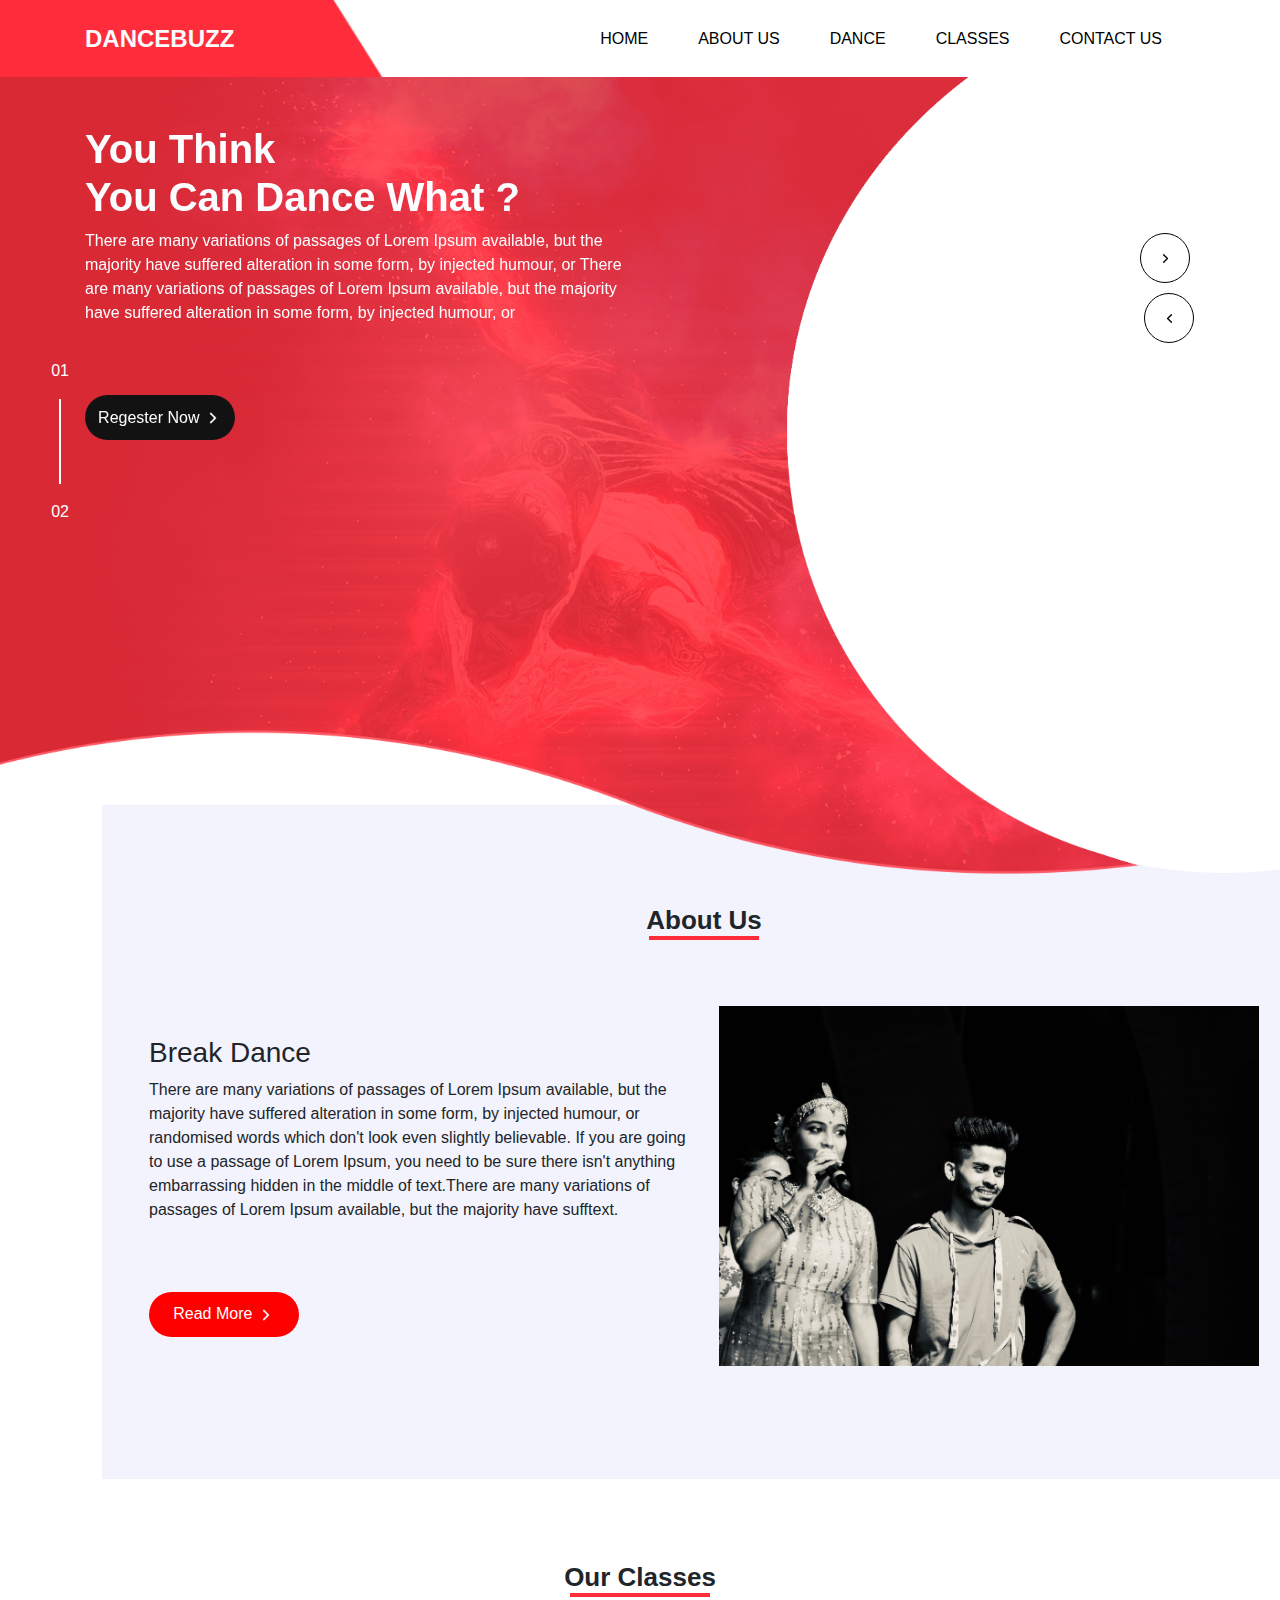
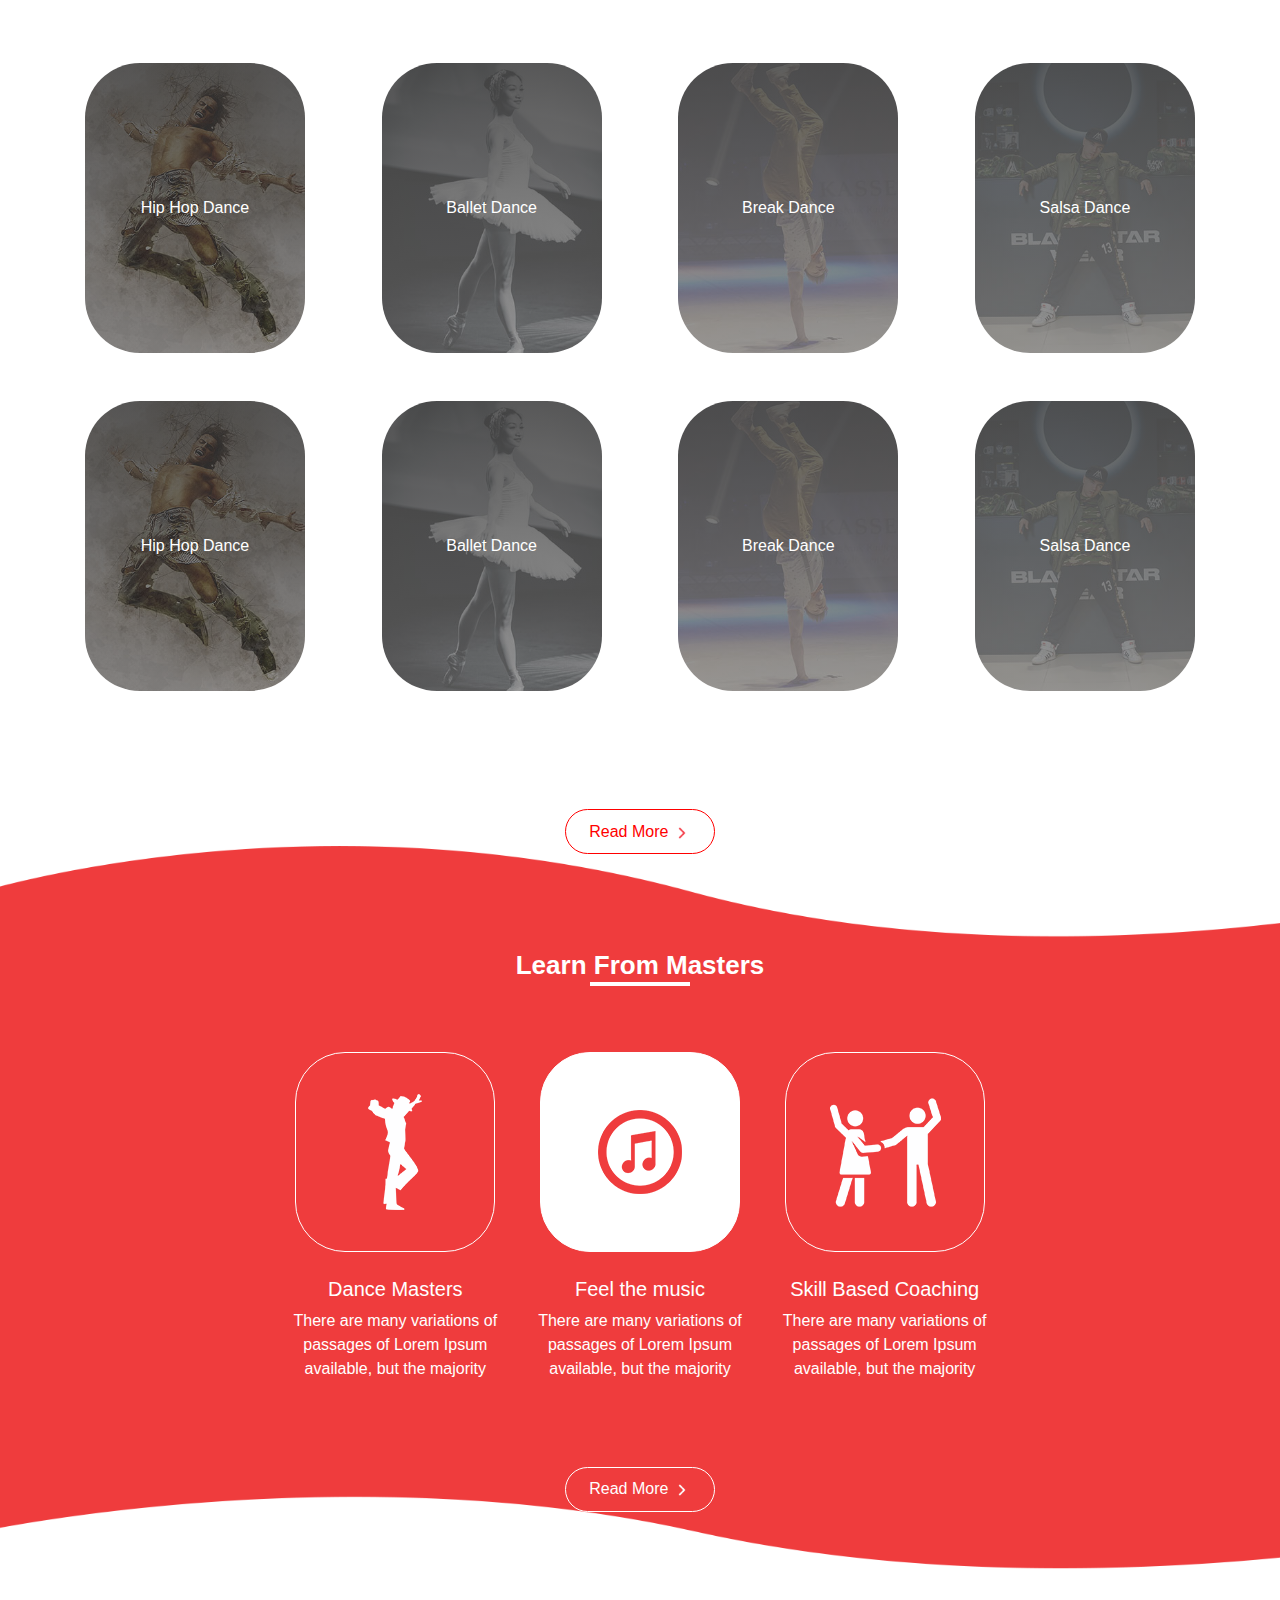
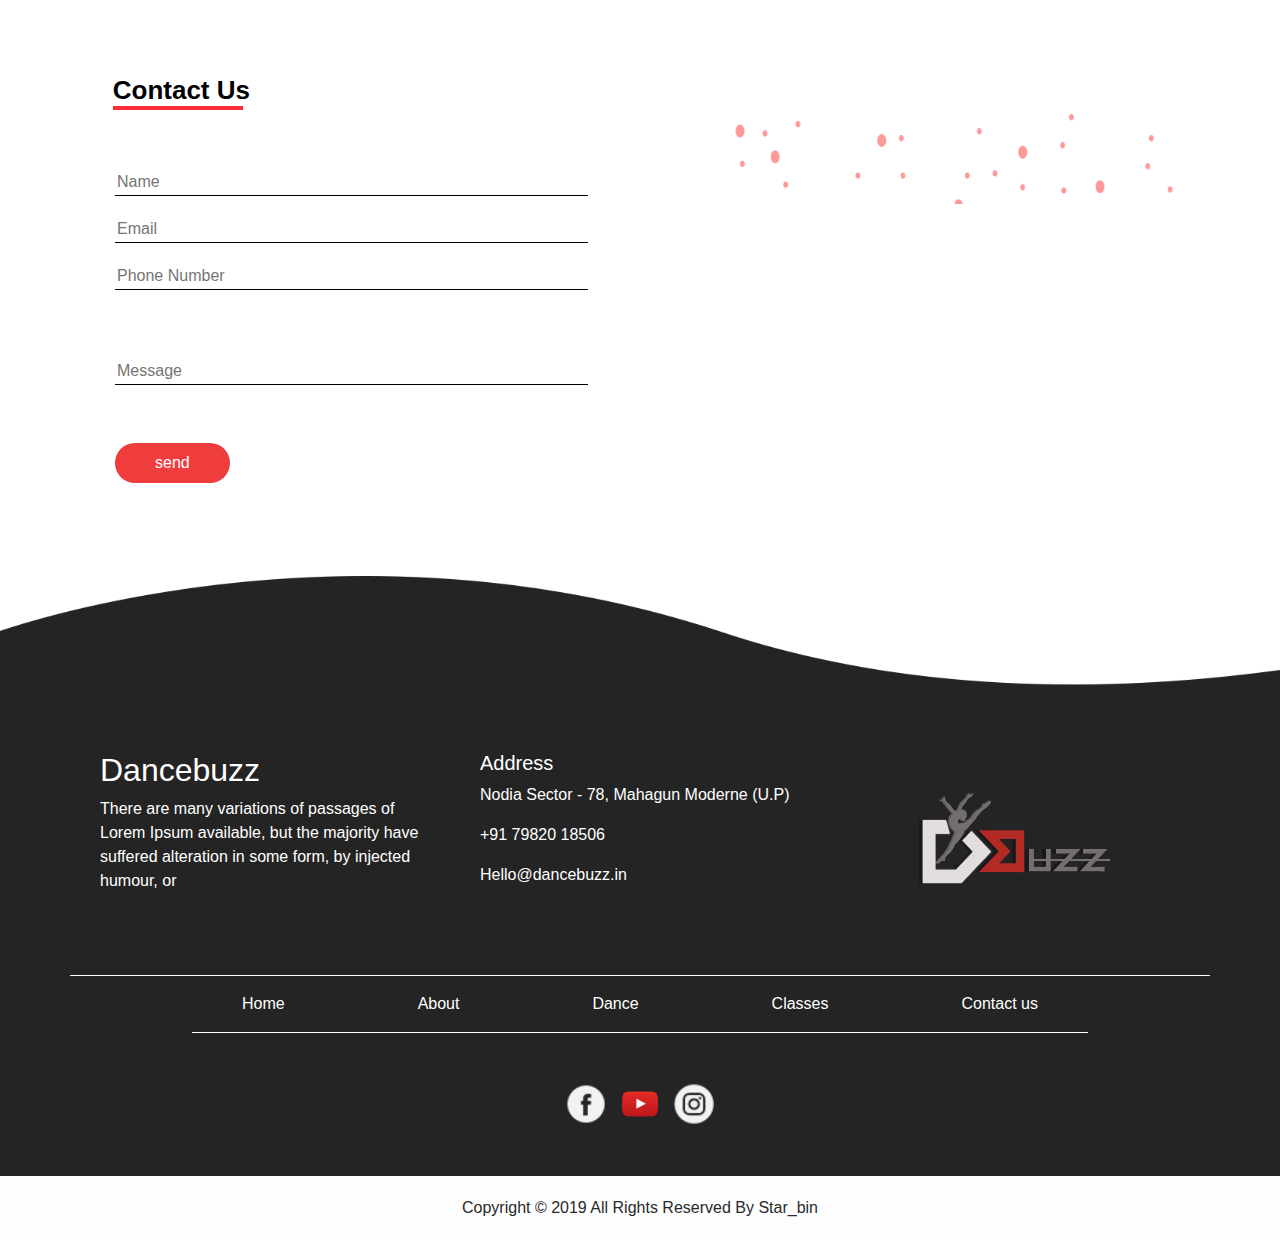
==== commit 702fb4c5: "latest changes" ====
--- a/index.html
+++ b/index.html
@@ -36,8 +36,7 @@
       <div class="container">
         <nav class="navbar navbar-expand-lg custom_nav-container pt-3">
           <a class="navbar-brand" href="index.html">
-            <img  class="navbar-brand" src="images/IMG/Dancebuzz logo original.png" alt="" width="300" height="60" class="d-inline-block align-text-top">
-          
+          dancebuzz
           </a>
           <button class="navbar-toggler" type="button" data-toggle="collapse" data-target="#navbarSupportedContent"
             aria-controls="navbarSupportedContent" aria-expanded="false" aria-label="Toggle navigation">
@@ -62,6 +61,7 @@
                 <a class="nav-link" href="contact.html">Contact us</a>
               </li>
             </ul>
+          </div>
           </div>
         </nav>
       </div>
@@ -100,7 +100,7 @@
                       majority have suffered alteration in some form, by injected humour, or 
                     </p>
                     <div>
-                      <a href="contact.html"">
+                      <a href="contact.html">
                         <div>
                           <span>
                             Regester Now
@@ -274,152 +274,7 @@
   </section>
 
   <!-- end about section -->
-  <section id="portfolio" class="portfolio">
-    <div class="container">
-
-      <div class="row">
-        <div class="col-lg-12 d-flex justify-content-center">
-          <ul id="portfolio-flters">
-            <li data-filter="*" class="filter-active">All</li>
-            <li data-filter=".filter-app">App</li>
-            <li data-filter=".filter-card">Card</li>
-            <li data-filter=".filter-web">Web</li>
-          </ul>
-        </div>
-      </div>
-
-      <div class="row portfolio-container">
-
-        <div class="col-lg-4 col-md-6 portfolio-item filter-app">
-          <div class="portfolio-wrap">
-            <img src="assets/img/portfolio/portfolio-1.jpg" class="img-fluid" alt="">
-            <div class="portfolio-info">
-              <h4>App 1</h4>
-              <p>App</p>
-              <div class="portfolio-links">
-                <a href="assets/img/portfolio/portfolio-1.jpg" data-gallery="portfolioGallery" class="portfolio-lightbox" title="App 1"><i class="bx bx-plus"></i></a>
-                <a href="portfolio-details.html" class="portfolio-details-lightbox" data-glightbox="type: external" title="Portfolio Details"><i class="bx bx-link"></i></a>
-              </div>
-            </div>
-          </div>
-        </div>
-
-        <div class="col-lg-4 col-md-6 portfolio-item filter-web">
-          <div class="portfolio-wrap">
-            <img src="assets/img/portfolio/portfolio-2.jpg" class="img-fluid" alt="">
-            <div class="portfolio-info">
-              <h4>Web 3</h4>
-              <p>Web</p>
-              <div class="portfolio-links">
-                <a href="assets/img/portfolio/portfolio-2.jpg" data-gallery="portfolioGallery" class="portfolio-lightbox" title="Web 3"><i class="bx bx-plus"></i></a>
-                <a href="portfolio-details.html" class="portfolio-details-lightbox" data-glightbox="type: external" title="Portfolio Details"><i class="bx bx-link"></i></a>
-              </div>
-            </div>
-          </div>
-        </div>
-
-        <div class="col-lg-4 col-md-6 portfolio-item filter-app">
-          <div class="portfolio-wrap">
-            <img src="assets/img/portfolio/portfolio-3.jpg" class="img-fluid" alt="">
-            <div class="portfolio-info">
-              <h4>App 2</h4>
-              <p>App</p>
-              <div class="portfolio-links">
-                <a href="assets/img/portfolio/portfolio-3.jpg" data-gallery="portfolioGallery" class="portfolio-lightbox" title="App 2"><i class="bx bx-plus"></i></a>
-                <a href="portfolio-details.html" class="portfolio-details-lightbox" data-glightbox="type: external" title="Portfolio Details"><i class="bx bx-link"></i></a>
-              </div>
-            </div>
-          </div>
-        </div>
-
-        <div class="col-lg-4 col-md-6 portfolio-item filter-card">
-          <div class="portfolio-wrap">
-            <img src="assets/img/portfolio/portfolio-4.jpg" class="img-fluid" alt="">
-            <div class="portfolio-info">
-              <h4>Card 2</h4>
-              <p>Card</p>
-              <div class="portfolio-links">
-                <a href="assets/img/portfolio/portfolio-4.jpg" data-gallery="portfolioGallery" class="portfolio-lightbox" title="Card 2"><i class="bx bx-plus"></i></a>
-                <a href="portfolio-details.html" class="portfolio-details-lightbox" data-glightbox="type: external" title="Portfolio Details"><i class="bx bx-link"></i></a>
-              </div>
-            </div>
-          </div>
-        </div>
-
-        <div class="col-lg-4 col-md-6 portfolio-item filter-web">
-          <div class="portfolio-wrap">
-            <img src="assets/img/portfolio/portfolio-5.jpg" class="img-fluid" alt="">
-            <div class="portfolio-info">
-              <h4>Web 2</h4>
-              <p>Web</p>
-              <div class="portfolio-links">
-                <a href="assets/img/portfolio/portfolio-5.jpg" data-gallery="portfolioGallery" class="portfolio-lightbox" title="Web 2"><i class="bx bx-plus"></i></a>
-                <a href="portfolio-details.html" class="portfolio-details-lightbox" data-glightbox="type: external" title="Portfolio Details"><i class="bx bx-link"></i></a>
-              </div>
-            </div>
-          </div>
-        </div>
-
-        <div class="col-lg-4 col-md-6 portfolio-item filter-app">
-          <div class="portfolio-wrap">
-            <img src="assets/img/portfolio/portfolio-6.jpg" class="img-fluid" alt="">
-            <div class="portfolio-info">
-              <h4>App 3</h4>
-              <p>App</p>
-              <div class="portfolio-links">
-                <a href="assets/img/portfolio/portfolio-6.jpg" data-gallery="portfolioGallery" class="portfolio-lightbox" title="App 3"><i class="bx bx-plus"></i></a>
-                <a href="portfolio-details.html" class="portfolio-details-lightbox" data-glightbox="type: external" title="Portfolio Details"><i class="bx bx-link"></i></a>
-              </div>
-            </div>
-          </div>
-        </div>
-
-        <div class="col-lg-4 col-md-6 portfolio-item filter-card">
-          <div class="portfolio-wrap">
-            <img src="assets/img/portfolio/portfolio-7.jpg" class="img-fluid" alt="">
-            <div class="portfolio-info">
-              <h4>Card 1</h4>
-              <p>Card</p>
-              <div class="portfolio-links">
-                <a href="assets/img/portfolio/portfolio-7.jpg" data-gallery="portfolioGallery" class="portfolio-lightbox" title="Card 1"><i class="bx bx-plus"></i></a>
-                <a href="portfolio-details.html" class="portfolio-details-lightbox" data-glightbox="type: external" title="Portfolio Details"><i class="bx bx-link"></i></a>
-              </div>
-            </div>
-          </div>
-        </div>
-
-        <div class="col-lg-4 col-md-6 portfolio-item filter-card">
-          <div class="portfolio-wrap">
-            <img src="assets/img/portfolio/portfolio-8.jpg" class="img-fluid" alt="">
-            <div class="portfolio-info">
-              <h4>Card 3</h4>
-              <p>Card</p>
-              <div class="portfolio-links">
-                <a href="assets/img/portfolio/portfolio-8.jpg" data-gallery="portfolioGallery" class="portfolio-lightbox" title="Card 3"><i class="bx bx-plus"></i></a>
-                <a href="portfolio-details.html" class="portfolio-details-lightbox" data-glightbox="type: external" title="Portfolio Details"><i class="bx bx-link"></i></a>
-              </div>
-            </div>
-          </div>
-        </div>
-
-        <div class="col-lg-4 col-md-6 portfolio-item filter-web">
-          <div class="portfolio-wrap">
-            <img src="assets/img/portfolio/portfolio-9.jpg" class="img-fluid" alt="">
-            <div class="portfolio-info">
-              <h4>Web 3</h4>
-              <p>Web</p>
-              <div class="portfolio-links">
-                <a href="assets/img/portfolio/portfolio-9.jpg" data-gallery="portfolioGallery" class="portfolio-lightbox" title="Web 3"><i class="bx bx-plus"></i></a>
-                <a href="portfolio-details.html" class="portfolio-details-lightbox" data-glightbox="type: external" title="Portfolio Details"><i class="bx bx-link"></i></a>
-              </div>
-            </div>
-          </div>
-        </div>
-
-      </div>
-
-    </div>
-  </section><!-- End Portfolio Section -->
+
 
 
   <!-- class section -->
@@ -536,7 +391,7 @@
             </div>
             <div class="master_detail">
               <h4>
-                Music Lessons
+                Feel the music
 
               </h4>
               <p>
@@ -623,7 +478,7 @@
         </div>
         <div class="col-md-6">
           <div class="contact_img-box">
-            <img src="images/dance.jpg" alt="">
+            <img src="images/IMG/DSC_0162.jpg" alt="">
           </div>
         </div>
       </div>
@@ -650,17 +505,17 @@
             Address
           </h5>
           <p>
-            passages of Lorem Ipsum available, but the majority have
+           Nodia Sector - 78, Mahagun Moderne (U.P) 
           </p>
           <p>
-            (+91) 8076911984
+            +91 79820 18506
           </p>
           <p>
-            Help@bancebuzz.in
+            Hello@dancebuzz.in
           </p>
         </div>
         <div class="col-md-4 info_news">
-         <iframe src="images/dance.jpg"" frameborder="2"></iframe>
+          <img  class="navbar-brand" src="images/IMG/Dancebuzz logo original.png" alt="" width="300" height="200" class="d-inline-block align-text-top">
             </div>
           </form>
         </div>
@@ -691,16 +546,11 @@
       <div>
         <div class="info_social">
           <div>
-            <img src="images/fb.png" alt="">
-          </div>
+            <a href="https://www.facebook.com/Dancebuzzofficial/"> <img src="images/fb.png" alt="youtube" style="width:42px;height:42px;"></a>
+          </div>
+          <div> <a href="https://www.youtube.com/channel/UCDfSM8P1MZbIUEsawafEalg"> <img src="images/youtube-logo-png-46031-Windows.ico" alt="youtube" style="width:42px;height:42px;"></a></div>
           <div>
-            <img src="images/twitter.png" alt="">
-          </div>
-          <div>
-            <img src="images/linkedin.png" alt="">
-          </div>
-          <div>
-            <img src="images/insta.png" alt="">
+            <a href="https://instagram.com/dancebuzz_official?utm_medium=copy_link"> <img src="images/insta.png" alt="youtube" style="width:42px;height:42px;"></a>
           </div>
         </div>
       </div>
--- a/css/style.css
+++ b/css/style.css
@@ -1,7 +1,7 @@
 body {
 	font-family: "Roboto", sans-serif;
 	overflow-x: hidden;
-	background-color:black;
+	background-color: #fff;
 }
 
 .layout_padding {
@@ -46,7 +46,7 @@
 .custom_nav-container.navbar-expand-lg .navbar-nav .nav-link {
 	text-transform: uppercase;
 	padding: 10px 25px;
-	color: whitesmoke;
+	color: #000101;
 }
 
 a,
@@ -81,7 +81,7 @@
 	text-transform: uppercase;
 	font-weight: bold;
 	font-size: 24px;
-	color:blue;
+	color: #fafcfd;
 }
 
 .custom_nav-container .nav_search-btn {
@@ -136,7 +136,7 @@
 }
 
 .slider_item-box .slider-box-detail {
-	color: #000000;
+	color: #fcfdfe;
 }
 
 .slider_item-box .slider-box-detail h1 {
@@ -151,7 +151,7 @@
 	height: 45px;
 	background-color: #131212;
 	border-radius: 25px;
-	color: #000505;
+	color: #fcfdfd;
 	margin-top: 70px;
 }
 
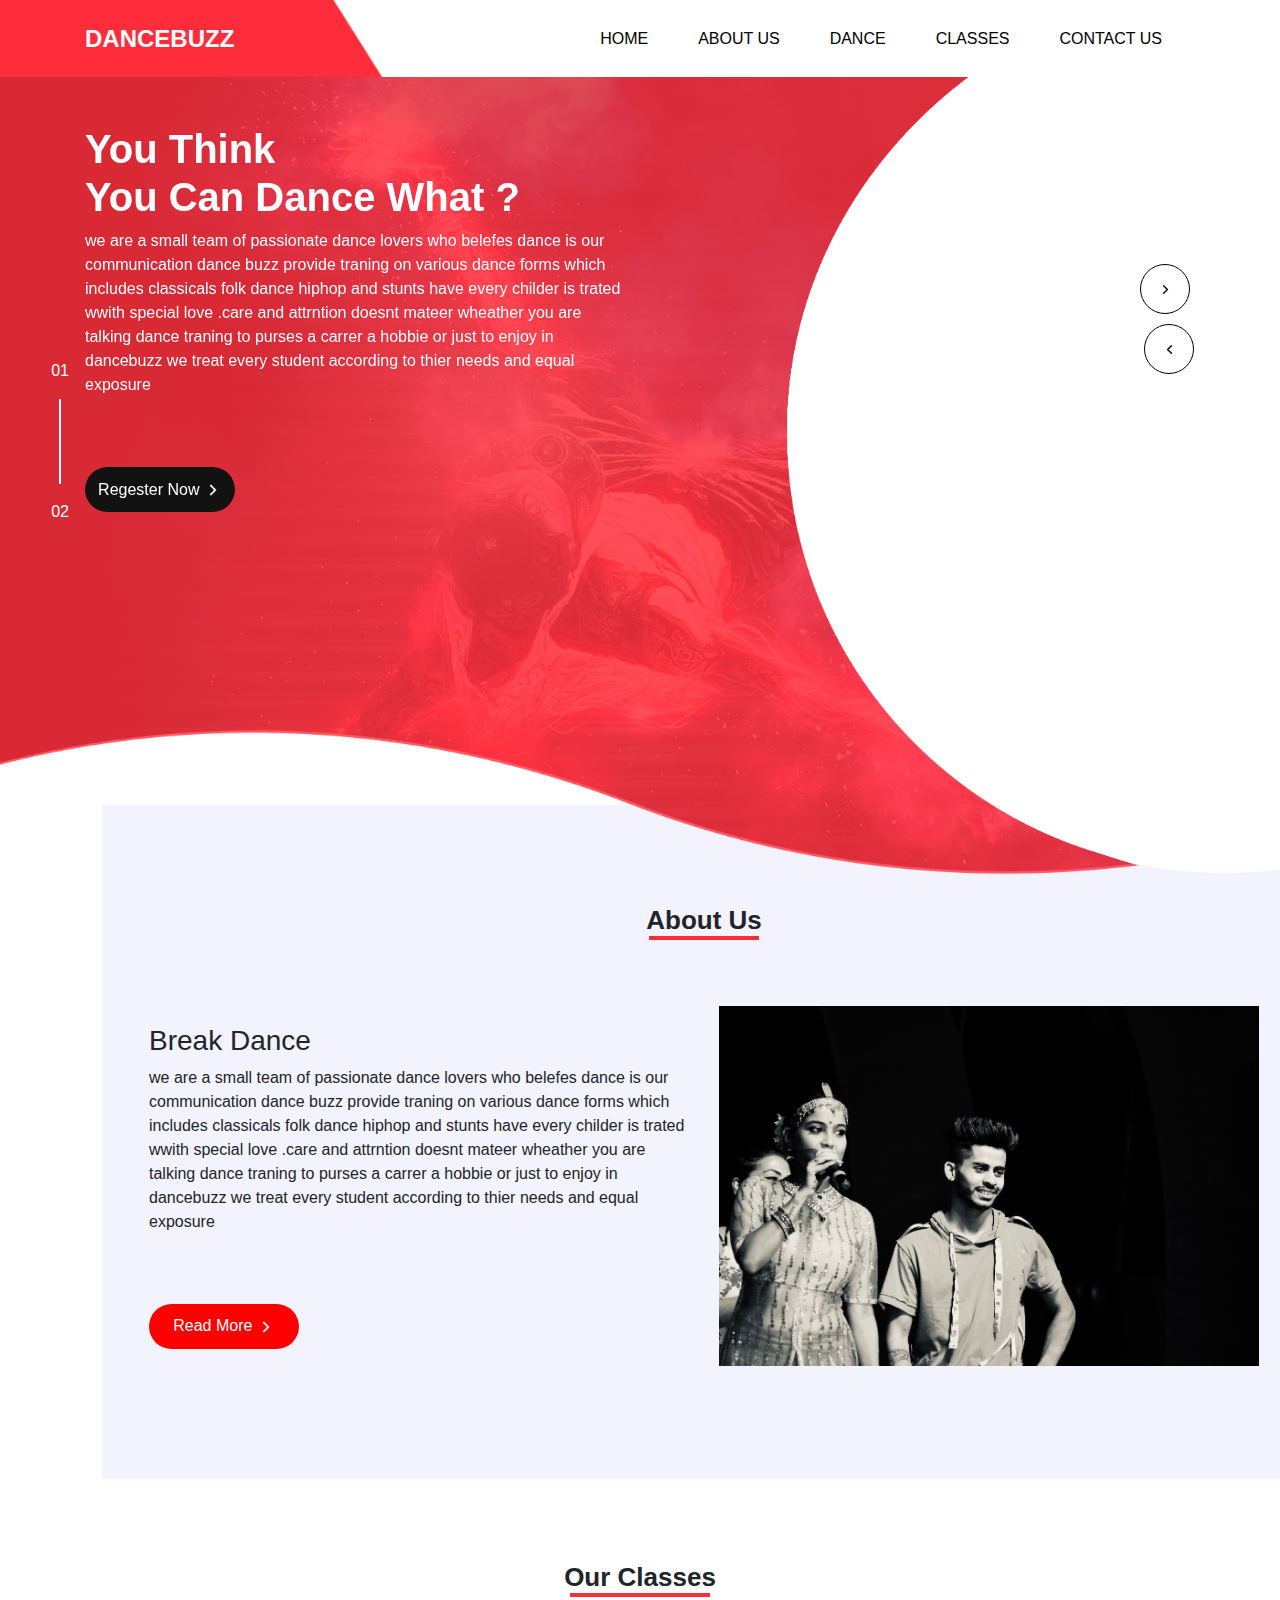
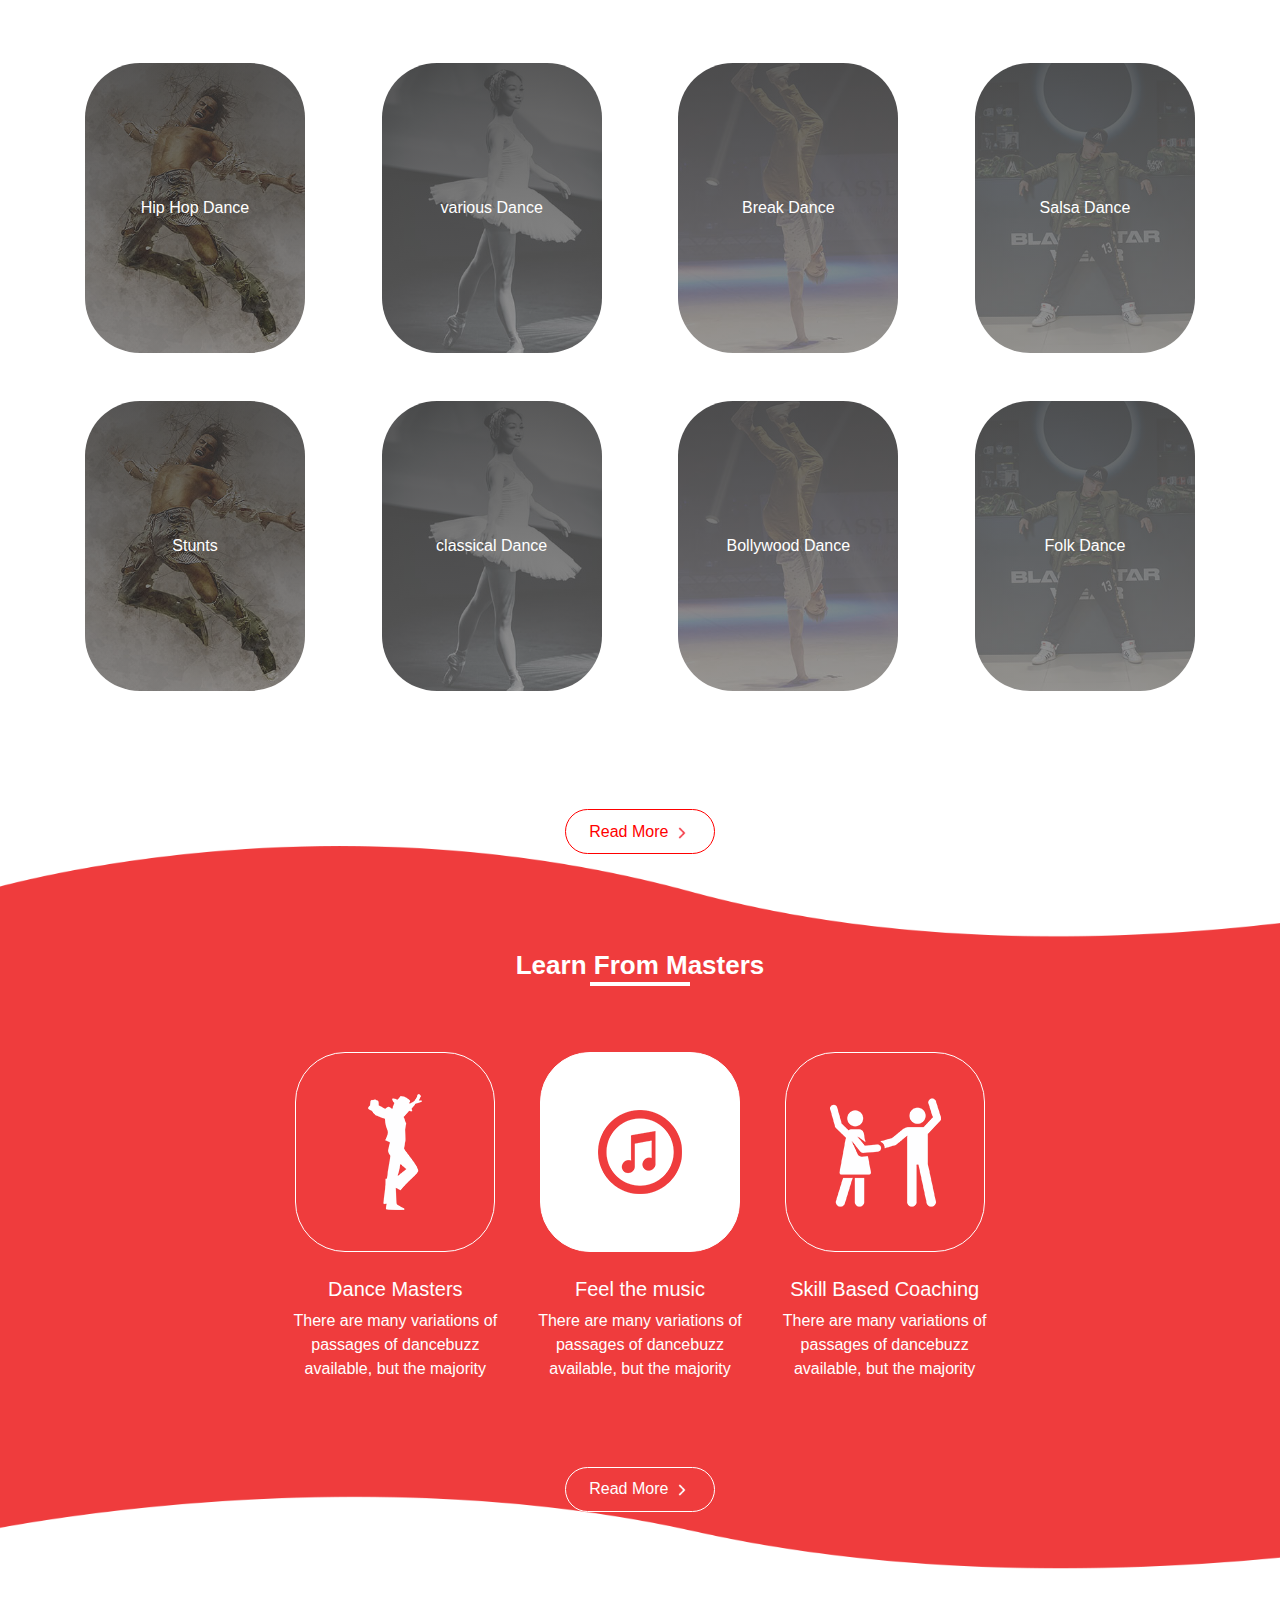
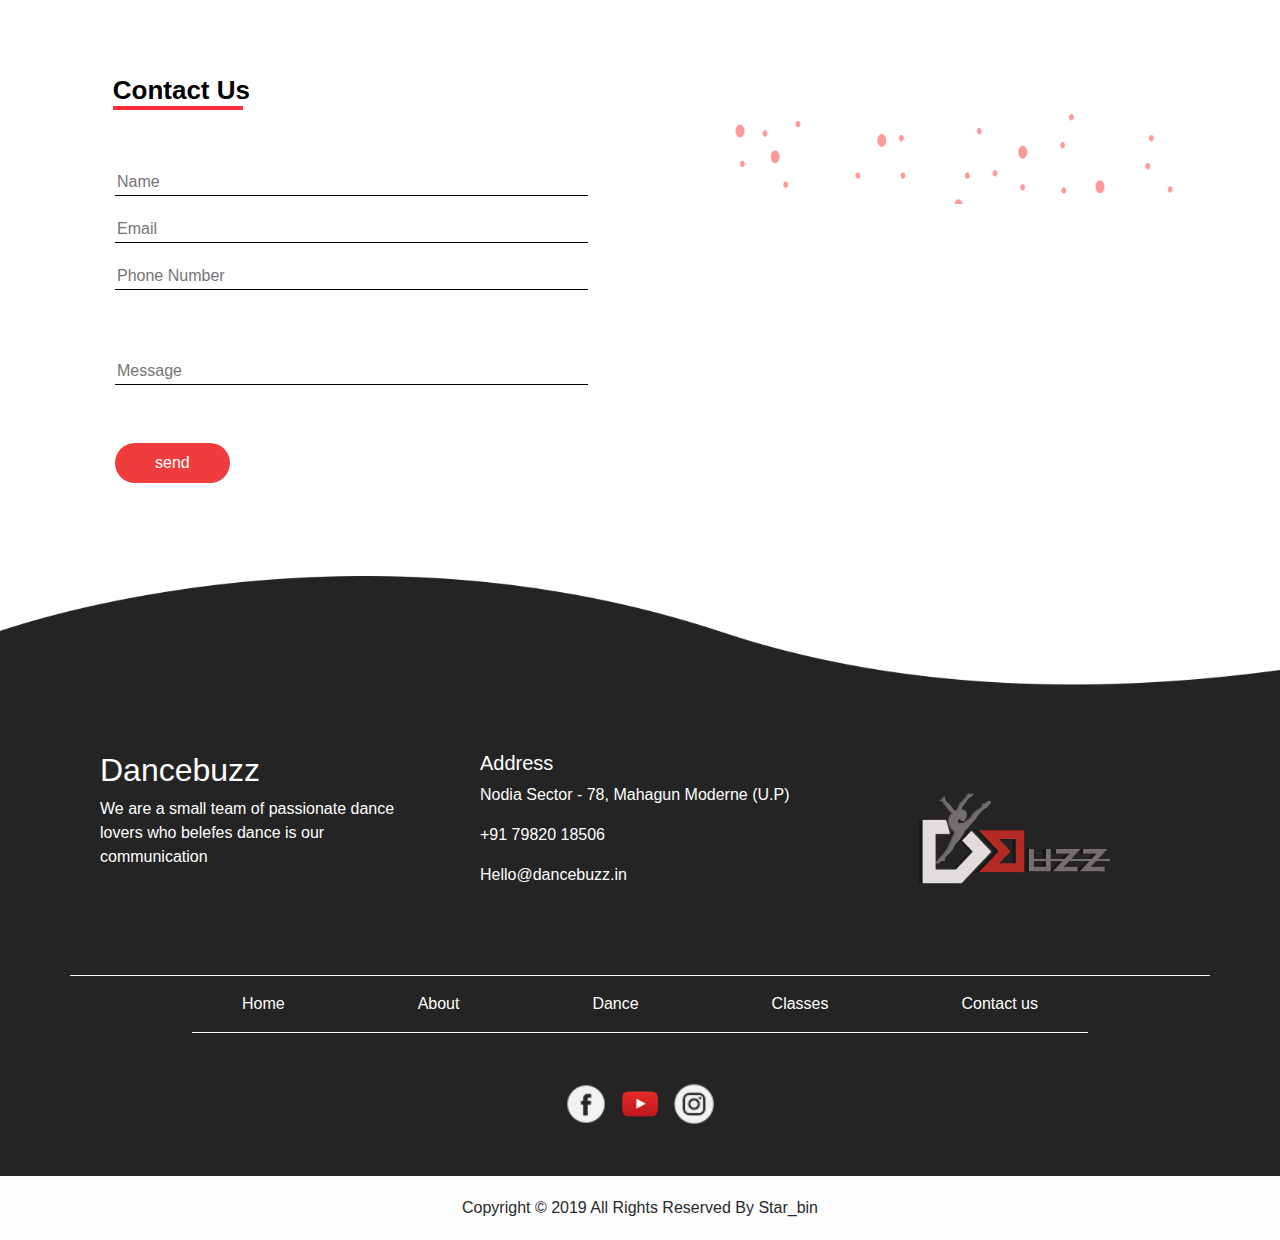
==== commit ff310387: "sdfgh" ====
--- a/index.html
+++ b/index.html
@@ -92,12 +92,8 @@
                       You Can Dance What ?
                     </h1>
                     <p>
-                      There are many variations of passages of Lorem Ipsum available, but the majority have suffered
-                      alteration in
-                      some form, by injected humour, or There are many variations of passages of Lorem Ipsum available,
-                      but
-                      the
-                      majority have suffered alteration in some form, by injected humour, or 
+                      we are a small team of passionate dance lovers who belefes dance is our communication dance buzz provide traning on various dance forms which includes classicals folk dance hiphop and stunts have every childer is trated wwith special love .care and attrntion
+                      doesnt mateer wheather you are talking dance traning to purses a carrer a hobbie or just to enjoy in dancebuzz we treat every student according to thier needs and equal exposure
                     </p>
                     <div>
                       <a href="contact.html">
@@ -135,12 +131,8 @@
                       You Can Dance What ?
                     </h1>
                     <p>
-                      There are many variations of passages of Lorem Ipsum available, but the majority have suffered
-                      alteration in
-                      some form, by injected humour, or There are many variations of passages of Lorem Ipsum available,
-                      but
-                      the
-                      majority have suffered alteration in some form, by injected humour, or
+                      we are a small team of passionate dance lovers who belefes dance is our communication dance buzz provide traning on various dance forms which includes classicals folk dance hiphop and stunts have every childer is trated wwith special love .care and attrntion
+doesnt mateer wheather you are talking dance traning to purses a carrer a hobbie or just to enjoy in dancebuzz we treat every student according to thier needs and equal exposure
                     </p>
                     <div>
                       <a href="contact.html"">
@@ -178,12 +170,8 @@
                       You Can Dance What ?
                     </h1>
                     <p>
-                      There are many variations of passages of Lorem Ipsum available, but the majority have suffered
-                      alteration in
-                      some form, by injected humour, or There are many variations of passages of Lorem Ipsum available,
-                      but
-                      the
-                      majority have suffered alteration in some form, by injected humour, or
+                      we are a small team of passionate dance lovers who belefes dance is our communication dance buzz provide traning on various dance forms which includes classicals folk dance hiphop and stunts have every childer is trated wwith special love .care and attrntion
+                      doesnt mateer wheather you are talking dance traning to purses a carrer a hobbie or just to enjoy in dancebuzz we treat every student according to thier needs and equal exposure
                     </p>
                     <div>
                       <a href="contact.html"">
@@ -244,11 +232,8 @@
               Break Dance
             </h3>
             <p>
-              There are many variations of passages of Lorem Ipsum available, but the majority have suffered alteration
-              in some form, by injected humour, or randomised words which don't look even slightly believable. If you
-              are going to use a passage of Lorem Ipsum, you need to be sure there isn't anything embarrassing hidden in
-              the middle of text.There are many variations of passages of Lorem Ipsum available, but the majority have
-              sufftext.
+              we are a small team of passionate dance lovers who belefes dance is our communication dance buzz provide traning on various dance forms which includes classicals folk dance hiphop and stunts have every childer is trated wwith special love .care and attrntion
+              doesnt mateer wheather you are talking dance traning to purses a carrer a hobbie or just to enjoy in dancebuzz we treat every student according to thier needs and equal exposure
             </p>
             <div>
               <a href="about.html">
@@ -294,7 +279,7 @@
         <div class="mt-4 mx-auto mx-sm-0 mt-lg-0">
           <div class="class_img-box box-img-2">
             <a href="">
-              Ballet Dance
+               various Dance
             </a>
           </div>
         </div>
@@ -319,28 +304,28 @@
         <div class="mt-4 mx-auto mx-sm-0 mt-lg-0">
           <div class="class_img-box box-img-1">
             <a href="">
-              Hip Hop Dance
+              Stunts
             </a>
           </div>
         </div>
         <div class="mt-4 mx-auto mx-sm-0 mt-lg-0">
           <div class="class_img-box box-img-2">
             <a href="">
-              Ballet Dance
+              classical Dance
             </a>
           </div>
         </div>
         <div class="mt-4 mx-auto mx-sm-0 mt-lg-0">
           <div class="class_img-box box-img-3">
             <a href="">
-              Break Dance
+              Bollywood Dance
             </a>
           </div>
         </div>
         <div class="mt-4 mx-auto mx-sm-0 mt-lg-0">
           <div class="class_img-box box-img-4">
             <a href="">
-              Salsa Dance
+              Folk Dance
             </a>
           </div>
         </div>
@@ -378,7 +363,7 @@
 
               </h4>
               <p>
-                There are many variations of passages of Lorem Ipsum available, but the
+                There are many variations of passages of dancebuzz available, but the
                 majority
               </p>
             </div>
@@ -395,7 +380,7 @@
 
               </h4>
               <p>
-                There are many variations of passages of Lorem Ipsum available, but the
+                There are many variations of passages of dancebuzz available, but the
                 majority
               </p>
             </div>
@@ -414,7 +399,7 @@
 
               </h4>
               <p>
-                There are many variations of passages of Lorem Ipsum available, but the
+                There are many variations of passages of dancebuzz available, but the
                 majority
               </p>
             </div>
@@ -496,8 +481,7 @@
             Dancebuzz
           </h2>
           <p>
-            There are many variations of passages of Lorem Ipsum available, but the majority have suffered alteration in
-            some form, by injected humour, or
+            We are a small team of passionate dance lovers who belefes dance is our communication 
           </p>
         </div>
         <div class="col-md-4 info_address">
